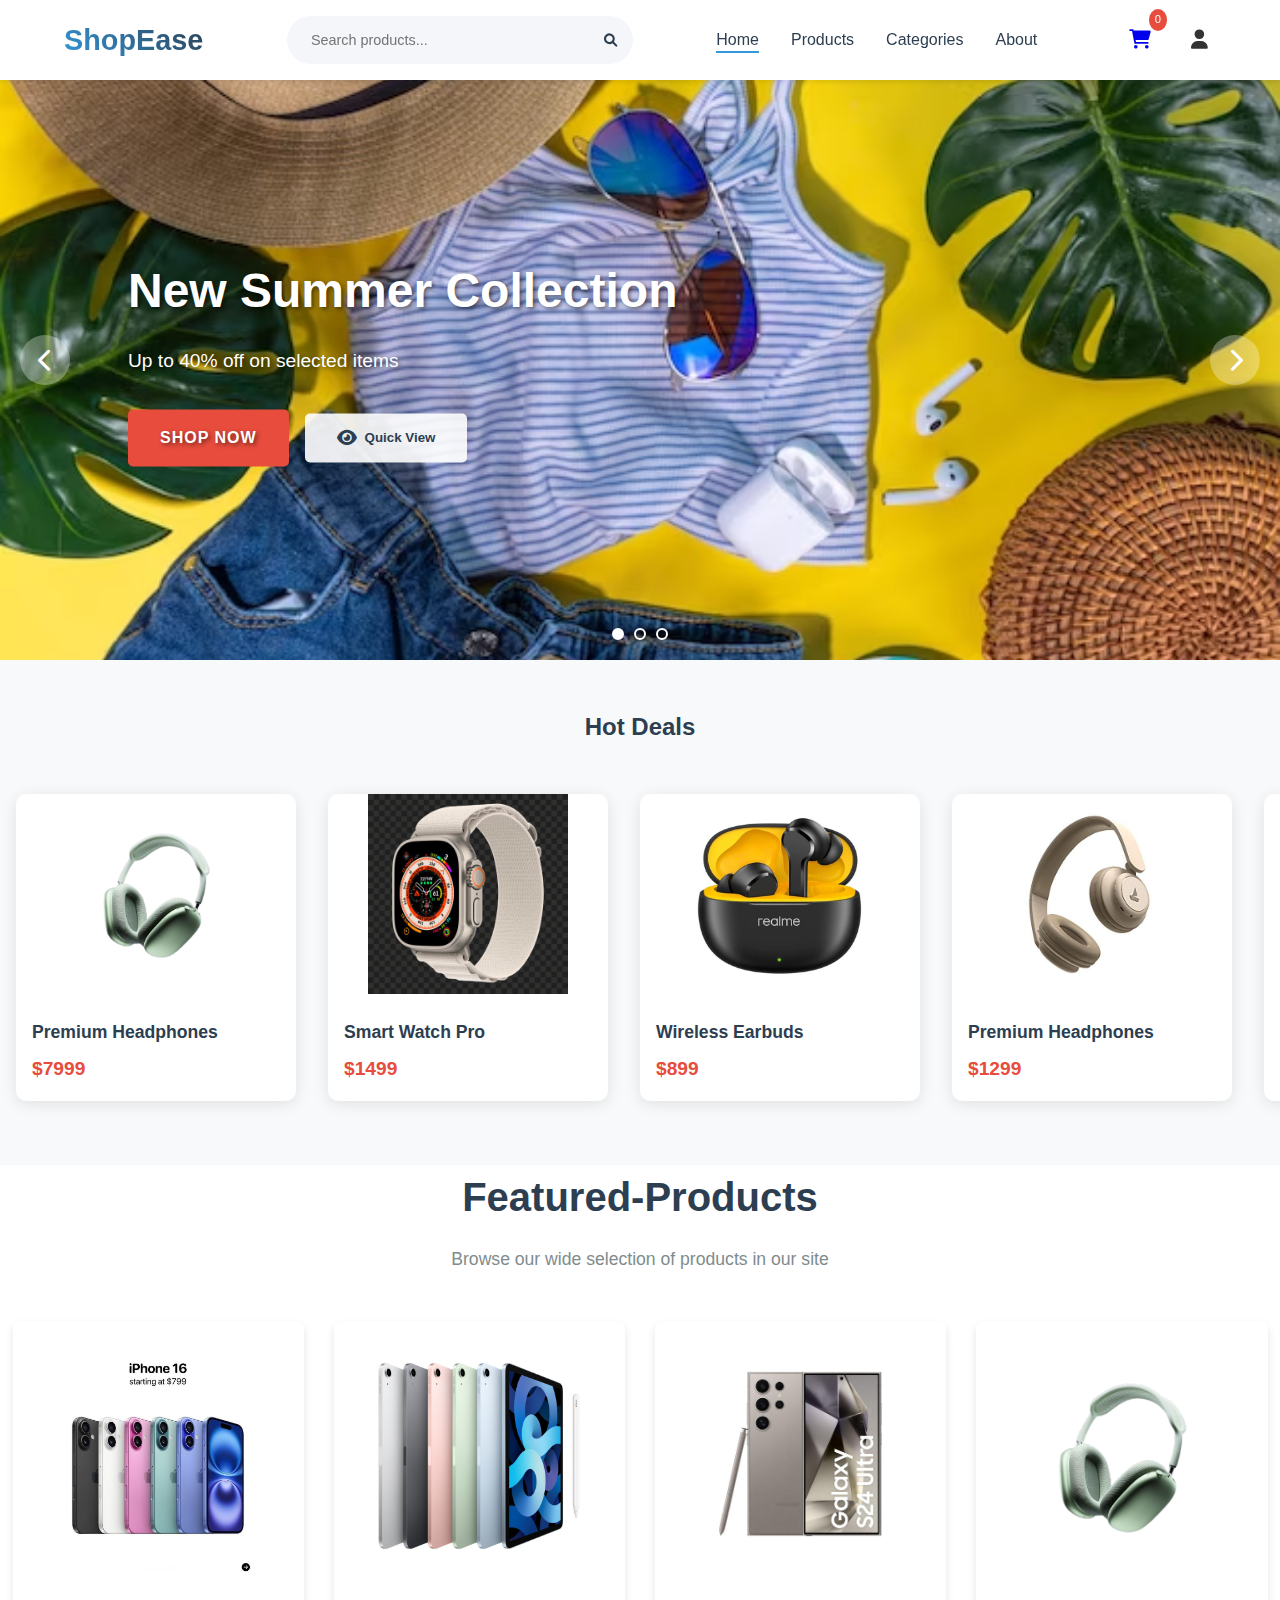
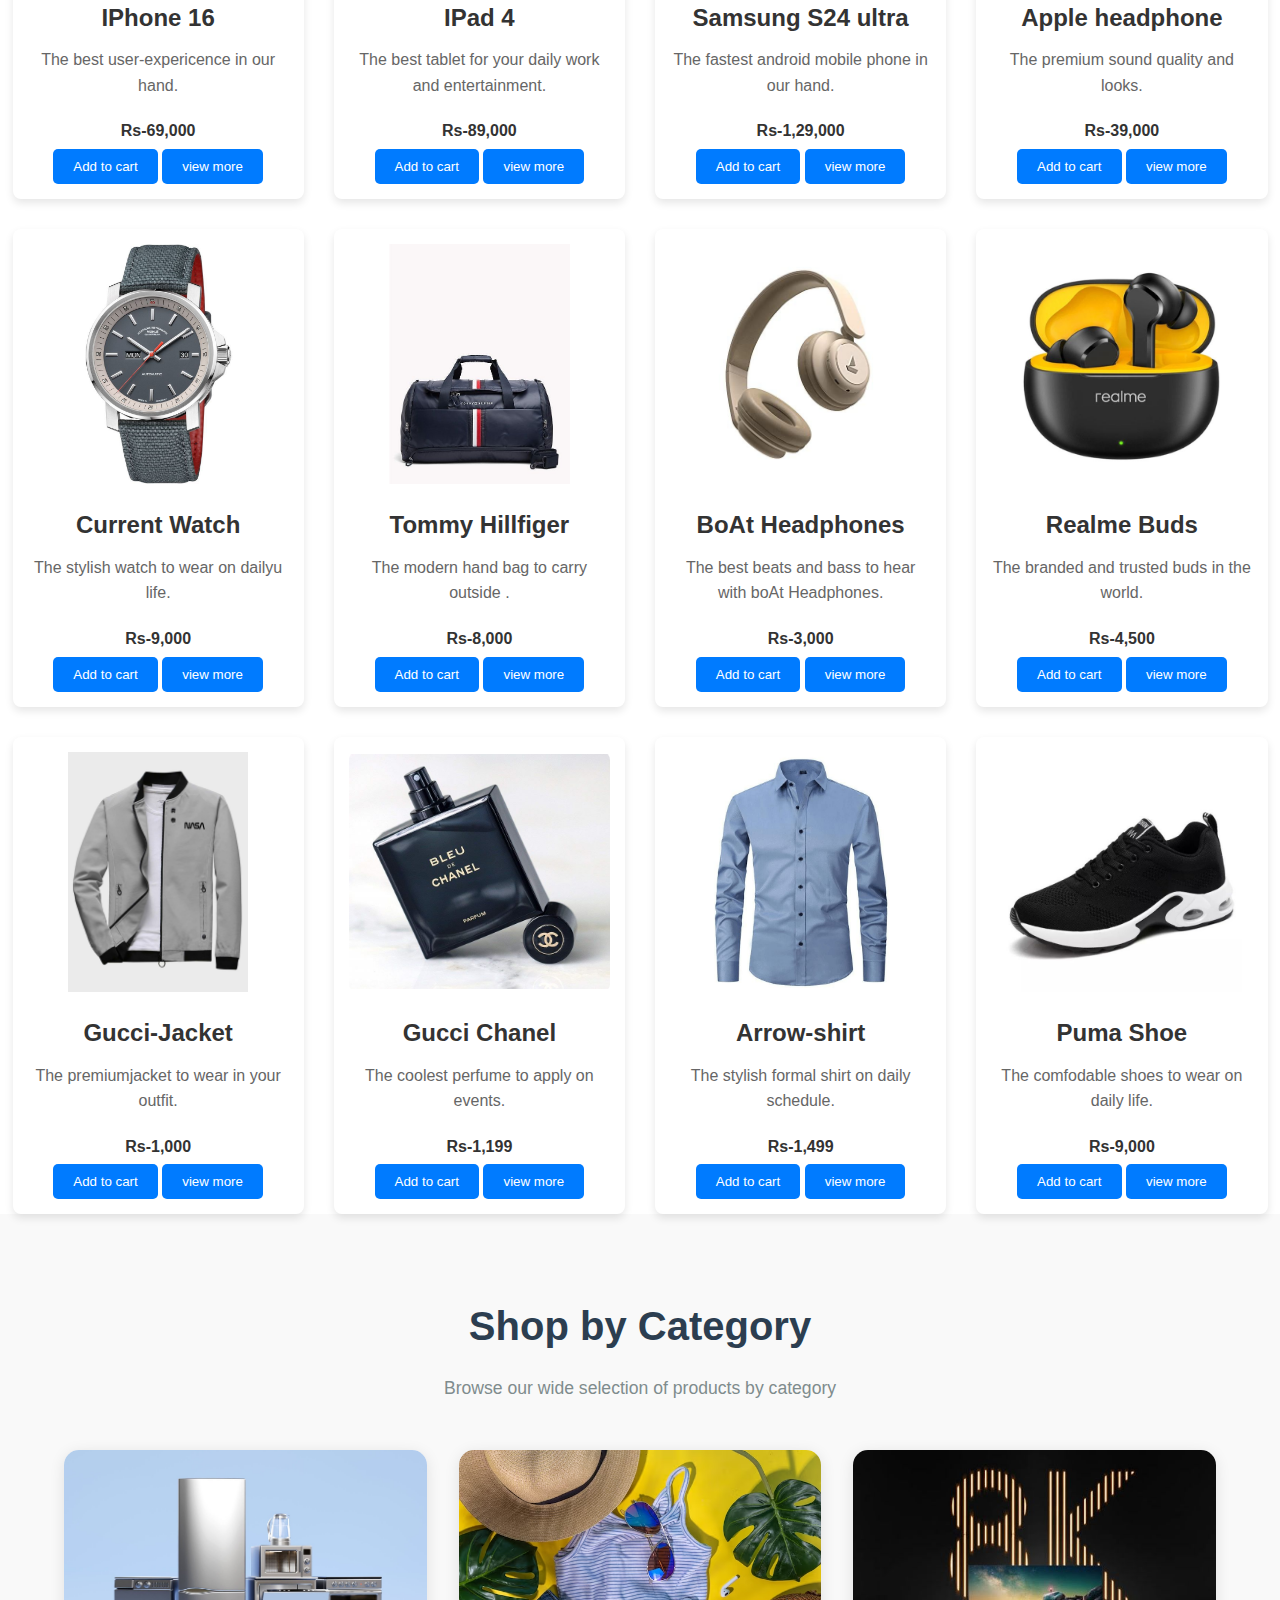
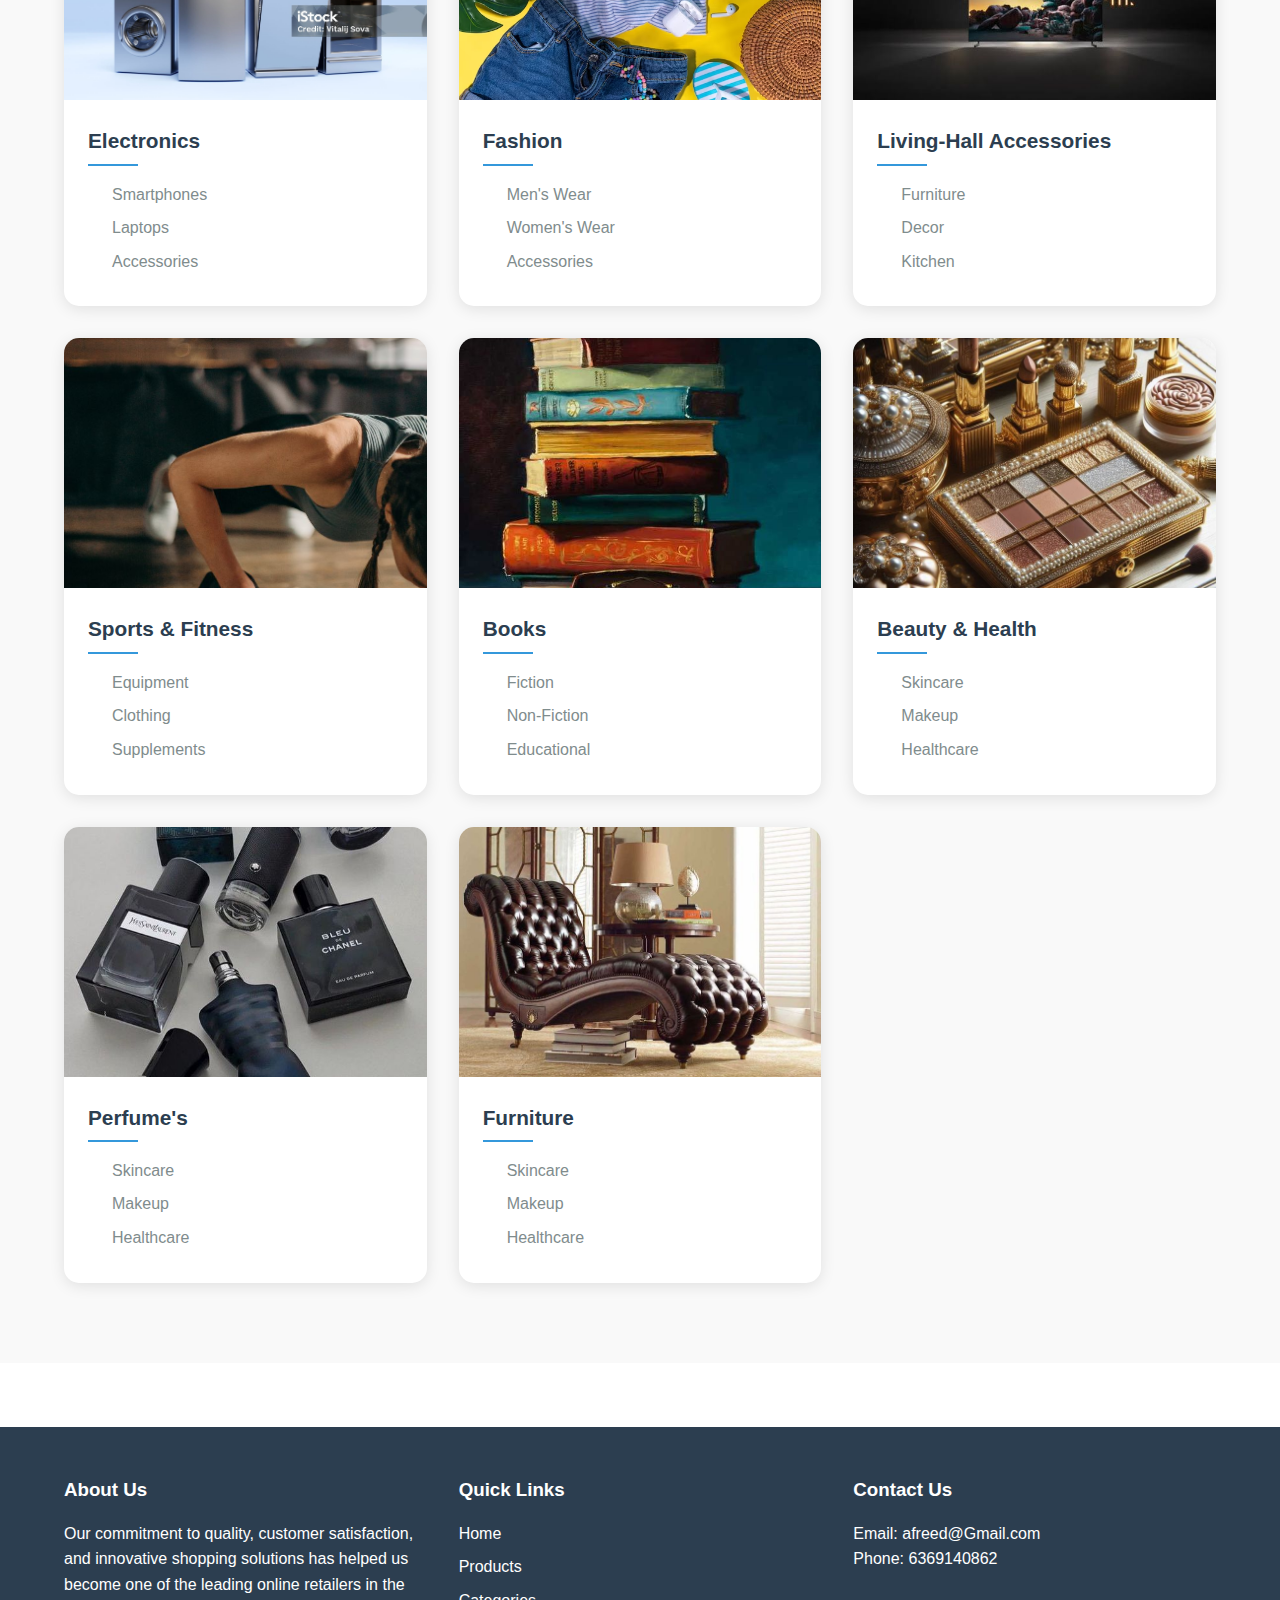
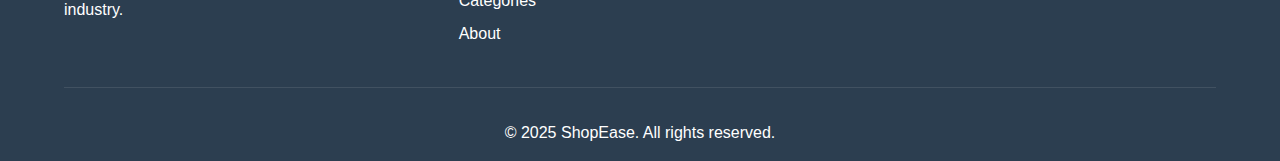
==== index.html @ 84a083cb "first commit" ====
<!DOCTYPE html>
<html lang="en">

<head>
    <meta charset="UTF-8">
    <meta name="viewport" content="width=device-width, initial-scale=1.0">
    <title>ShopEase - Your Online Store</title>
    <link rel="stylesheet" href="styles/style.css">
    <link rel="stylesheet" href="https://cdnjs.cloudflare.com/ajax/libs/font-awesome/6.0.0/css/all.min.css">
</head>

<body>
    <!-- Header Section -->
    <header>
        <nav class="navbar">
            <div class="logo">
                <h1>ShopEase</h1>
            </div>
            <div class="search-bar">
                <input type="text" placeholder="Search products...">
                <button class="search-btn">
                    <i class="fas fa-search"></i>
                </button>
            </div>
            <ul class="nav-links">
                <li><a class="active" href="#home">Home</a></li>
                <li><a href="/product.html">Products</a></li>
                <li><a href="/category.html">Categories</a></li>
                <li><a href="/about.html">About</a></li>
            </ul>
            <div class="nav-icons">
                <div class="cart-icon">
                    <a href="/js/addToCart.html">
                        <i class="fas fa-shopping-cart cart"></i>
                    </a>
                    <span class="cart-count">0</span>
                    <!-- Cart Preview -->

                </div>
                <div class="user-icon">
                    <i class="fas fa-user"></i>
                    <!-- User Menu -->

                </div>
            </div>
        </nav>
    </header>

    <!-- Product Quick View Modal -->
    

    <!-- Checkout Modal -->
    
    </div>

    <!-- Hero Slider Section -->
    <section class="hero-slider" id="home">
        <div class="slider-container">
            <div class="slider-wrapper">
                <!-- Slide 1 -->
                <div class="slide" data-product-id="1">
                    <img src="/images/slider1.jpg" alt="New Collection">
                    <div class="slide-content">
                        <h2>New Summer Collection</h2>
                        <p>Up to 40% off on selected items</p>
                        <div class="slide-buttons">
                            <a href="#products" class="shop-now-btn">Shop Now</a>
                            <button class="quick-view-btn" onclick="openProductModal(1)">
                                <i class="fas fa-eye"></i> Quick View
                            </button>
                        </div>
                    </div>
                </div>
                <!-- Slide 2 -->
                <div class="slide" data-product-id="2">
                    <img src="images/washing-machine-1.jpg" alt="Electronics Sale">
                    <div class="slide-content">
                        <h2>Premium Electronics</h2>
                        <p>Latest gadgets at best prices</p>
                        <div class="slide-buttons">
                            <a href="#products" class="shop-now-btn">Explore Now</a>
                            <button class="quick-view-btn" onclick="openProductModal(2)">
                                <i class="fas fa-eye"></i> Quick View
                            </button>
                        </div>
                    </div>
                </div>
                <!-- Slide 3 -->
                <div class="slide" data-product-id="3">
                    <img src="images/slide3.jpg" alt="Fashion Deals">
                    <div class="slide-content">
                        <h2>Laptops</h2>
                        <p>Discover the latest laptops</p>
                        <div class="slide-buttons">
                            <a href="#products" class="shop-now-btn">View Collection</a>
                            <button class="quick-view-btn" onclick="openProductModal(3)">
                                <i class="fas fa-eye"></i> Quick View
                            </button>
                        </div>
                    </div>
                </div>
            </div>
            <!-- Navigation Arrows -->
            <button class="slider-nav prev" aria-label="Previous slide">
                <i class="fas fa-chevron-left"></i>
            </button>
            <button class="slider-nav next" aria-label="Next slide">
                <i class="fas fa-chevron-right"></i>
            </button>
            <!-- Slider Dots -->
            <div class="slider-dots">
                <button class="dot active" aria-label="Go to slide 1"></button>
                <button class="dot" aria-label="Go to slide 2"></button>
                <button class="dot" aria-label="Go to slide 3"></button>
            </div>
        </div>
    </section>

    <!-- Promotion Scroll Section -->
    <section class="promo-scroll">
        <h2>Hot Deals</h2>
        <div class="scroll-container">
            <div class="scroll-content">
                <!-- Promotion items will be repeated for continuous scroll -->
                <div class="promo-item" data-product-id="4">
                    <div class="promo-image">
                        <img src="images/apple-haadphone.png" alt="Special Offer 1">
                        <button class="quick-view-btn" onclick="openProductModal(4)">
                            <a href="/product.html">
                                <i class="fas fa-eye"></i> Quick View
                            </a>
                        </button>
                    </div>
                    <div class="promo-info">
                        <h3>Premium Headphones</h3>
                        <p class="promo-price">$7999</p>
                        <!-- <span class="discount-tag">-20%</span> -->
                    </div>
                </div>
                <div class="promo-item" data-product-id="5">
                    <div class="promo-image">
                        <img src="images/smart watch pro.jpg" alt="Special Offer 2">
                        <button class="quick-view-btn" onclick="openProductModal(5)">
                            <a href="/product.html">
                                <i class="fas fa-eye"></i> Quick View
                            </a>
                        </button>
                    </div>
                    <div class="promo-info">
                        <h3>Smart Watch Pro</h3>
                        <p class="promo-price">$1499</p>
                        <!-- <span class="discount-tag">-30%</span> -->
                    </div>
                </div>
                <div class="promo-item" data-product-id="6">
                    <div class="promo-image">
                        <img src="images/buds.jpg" alt="Special Offer 3">
                        <button class="quick-view-btn" onclick="openProductModal(6)">
                            <a href="/product.html">
                                <i class="fas fa-eye"></i> Quick View
                            </a>
                        </button>
                    </div>
                    <div class="promo-info">
                        <h3>Wireless Earbuds</h3>
                        <p class="promo-price">$899</p>
                        <!-- <span class="discount-tag">-25%</span> -->
                    </div>
                </div>
                <!-- Duplicate items for continuous scroll with different IDs -->
                <div class="promo-item" data-product-id="4">
                    <div class="promo-image">
                        <img src="images/boat-headphone.jpeg" alt="Special Offer 1">
                        <button class="quick-view-btn" onclick="openProductModal(4)">
                            <a href="/product.html">
                                <i class="fas fa-eye"></i> Quick View
                            </a>
                        </button>
                    </div>
                    <div class="promo-info">
                        <h3>Premium Headphones</h3>
                        <p class="promo-price">$1299</p>
                        <!-- <span class="discount-tag">-20%</span> -->
                    </div>
                </div>
                <div class="promo-item" data-product-id="5">
                    <div class="promo-image">
                        <img src="images/smart-watch2.jpg" alt="Special Offer 2">
                        <button class="quick-view-btn" onclick="openProductModal(5)">
                            <a href="/product.html">
                                <i class="fas fa-eye"></i> Quick View
                            </a>
                        </button>
                    </div>
                    <div class="promo-info">
                        <h3>Smart Watch Pro</h3>
                        <p class="promo-price">$1499</p>
                        <!-- <span class="discount-tag">-30%</span> -->
                    </div>
                </div>
                <div class="promo-item" data-product-id="6">
                    <div class="promo-image">
                        <img src="images/buds2.jpg" alt="Special Offer 3">
                        <button class="quick-view-btn" onclick="openProductModal(6)">
                            <a href="/product.html">
                                <i class="fas fa-eye"></i> Quick View
                            </a>
                        </button>
                    </div>
                    <div class="promo-info">
                        <h3>Wireless Earbuds</h3>
                        <p class="promo-price">$8999</p>
                        <!-- <span class="discount-tag">-25%</span> -->
                    </div>
                </div>
            </div>
        </div>
    </section>

    <!-- featured-section  -->
    <div class="section-header" id="products">
        <h2>Featured-Products</h2>
        <p>Browse our wide selection of products in our site</p>
    </div>
    <div class="card-container">
        <div class="card">
            <img src="/images/iPhone 16.jpg" alt="Image 1" class="card-img">
            <h3 class="card-title">IPhone 16</h3>
            <p class="card-description">The best user-expericence in our hand.</p>
            <p class="p2-card"> <strong>Rs-69,000</strong></p>
            <button class="card-button" onclick="addToCart(1)">Add to cart</button>
            <a href="/product.html"><button class="card-button">view more</button></a>
        </div>
        <div class="card">
            <img src="/images/ipad.jpg" alt="Image 2" class="card-img">
            <h3 class="card-title">IPad 4</h3>
            <p class="card-description">The best tablet for your daily work and entertainment.</p>
            <p class="p2-card"> <strong>Rs-89,000</strong></p>
            <button class="card-button" onclick="addToCart(1)">Add to cart</button>
            <a href="/product.html"><button class="card-button">view more</button></a>
        </div>
        <div class="card">
            <img src="images/S24 Ultra.jpg" alt="Image 3" class="card-img">
            <h3 class="card-title">Samsung S24 ultra</h3>
            <p class="card-description">The fastest android mobile phone in our hand.</p>
            <p class="p2-card"> <strong>Rs-1,29,000</strong></p>
            <button class="card-button" onclick="addToCart(1)">Add to cart</button>
            <a href="/product.html"><button class="card-button">view more</button></a>
        </div>
        <div class="card">
            <img src="/images/apple-haadphone.png" alt="Image 4" class="card-img">
            <h3 class="card-title">Apple headphone</h3>
            <p class="card-description">The premium sound quality and looks.</p>
            <p class="p2-card"> <strong>Rs-39,000</strong></p>
            <button class="card-button" onclick="addToCart(1)">Add to cart</button>
            <a href="/product.html"><button class="card-button">view more</button></a>
        </div>
        <div class="card">
            <img src="/images/watch.jpg" alt="Image 5" class="card-img">
            <h3 class="card-title">Current Watch</h3>
            <p class="card-description">The stylish watch to wear on dailyu life.</p>
            <p class="p2-card"> <strong>Rs-9,000</strong></p>
            <button class="card-button" onclick="addToCart(1)">Add to cart</button>
            <a href="/product.html"><button class="card-button">view more</button></a>
        </div>
        <div class="card">
            <img src="/images/bag.jpg" alt="Image 6" class="card-img">
            <h3 class="card-title">Tommy Hillfiger</h3>
            <p class="card-description">The modern hand bag to carry outside .</p>
            <p class="p2-card"> <strong>Rs-8,000</strong></p>
            <button class="card-button" onclick="addToCart(1)">Add to cart</button>
            <a href="/product.html"><button class="card-button">view more</button></a>
        </div>
        <div class="card">
            <img src="images/boat-headphone.jpeg" alt="Image 7" class="card-img">
            <h3 class="card-title">BoAt Headphones </h3>
            <p class="card-description">The best beats and bass to hear with boAt Headphones.</p>
            <p class="p2-card"> <strong>Rs-3,000</strong></p>
            <button class="card-button" onclick="addToCart(1)">Add to cart</button>
            <a href="/product.html"><button class="card-button">view more</button></a>
        </div>
        <div class="card">
            <img src="/images/buds.jpg" alt="Image 8" class="card-img">
            <h3 class="card-title">Realme Buds</h3>
            <p class="card-description">The branded and trusted buds in the world.</p>
            <p class="p2-card"> <strong>Rs-4,500</strong></p>
            <button class="card-button" onclick="addToCart(1)">Add to cart</button>
            <a href="/product.html"><button class="card-button">view more</button></a>
        </div>
        <div class="card">
            <img src="/images/jacket.jpg" alt="Image 5" class="card-img">
            <h3 class="card-title">Gucci-Jacket</h3>
            <p class="card-description">The premiumjacket to wear in your outfit.</p>
            <p class="p2-card"> <strong>Rs-1,000</strong></p>
            <button class="card-button" onclick="addToCart(1)">Add to cart</button>
            <a href="/product.html"><button class="card-button">view more</button></a>
        </div>
        <div class="card">
            <img src="/images/products/perfume-1.jpeg" alt="Image 6" class="card-img">
            <h3 class="card-title">Gucci Chanel</h3>
            <p class="card-description">The coolest perfume to apply on events.</p>
            <p class="p2-card"> <strong>Rs-1,199</strong></p>
            <button class="card-button" onclick="addToCart(1)">Add to cart</button>
            <a href="/product.html"><button class="card-button">view more</button></a>
        </div>
        <div class="card">
            <img src="/images/shirt.jpg" alt="Image 7" class="card-img">
            <h3 class="card-title">Arrow-shirt</h3>
            <p class="card-description">The stylish formal shirt on daily schedule.</p>
            <p class="p2-card"> <strong>Rs-1,499</strong></p>
            <button class="card-button" onclick="addToCart(1)">Add to cart</button>
            <a href="/product.html"><button class="card-button">view more</button></a>
        </div>
        <div class="card">
            <img src="/images/shoe.jpg" alt="Image 8" class="card-img">
            <h3 class="card-title">Puma Shoe</h3>
            <p class="card-description">The comfodable shoes to wear on daily life.</p>
            <p class="p2-card"> <strong>Rs-9,000</strong></p>
            <button class="card-button" onclick="addToCart(1)">Add to cart</button>
            <a href="/product.html"><button class="card-button">view more</button></a>
        </div>
    </div>
    <!-- Categories Section -->
    <section class="categories" id="categories">
        <div class="section-header">
            <h2>Shop by Category</h2>
            <p>Browse our wide selection of products by category</p>
        </div>
        <div class="category-grid">
            <div class="category-card">
                <div class="category-image">
                    <img src="images/washing-machine-1.jpg" alt="Electronics">
                    <div class="category-overlay">
                        <span class="item-count">150+ Items</span>
                        <a href="/product.html" class="explore-btn">Explore Electronics</a>
                    </div>
                </div>
                <div class="category-content">
                    <h3>Electronics</h3>
                    <ul class="subcategories">
                        <li><a href="#">Smartphones</a></li>
                        <li><a href="#">Laptops</a></li>
                        <li><a href="#">Accessories</a></li>
                    </ul>
                </div>
            </div>

            <div class="category-card">
                <div class="category-image">
                    <img src="images/slider1.jpg" alt="Fashion">
                    <div class="category-overlay">
                        <span class="item-count">200+ Items</span>
                        <a href="/product.html" class="explore-btn">Explore Fashion</a>
                    </div>
                </div>
                <div class="category-content">
                    <h3>Fashion</h3>
                    <ul class="subcategories">
                        <li><a href="#">Men's Wear</a></li>
                        <li><a href="#">Women's Wear</a></li>
                        <li><a href="#">Accessories</a></li>
                    </ul>
                </div>
            </div>

            <div class="category-card">
                <div class="category-image">
                    <img src="images/Samsung launch first QLED TV IN INDIA..jpg" alt="Home & Living">
                    <div class="category-overlay">
                        <span class="item-count">180+ Items</span>
                        <a href="/product.html" class="explore-btn">Explore Home</a>
                    </div>
                </div>
                <div class="category-content">
                    <h3>Living-Hall Accessories</h3>
                    <ul class="subcategories">
                        <li><a href="#">Furniture</a></li>
                        <li><a href="#">Decor</a></li>
                        <li><a href="#">Kitchen</a></li>
                    </ul>
                </div>
            </div>

            <div class="category-card">
                <div class="category-image">
                    <img src="images/sports&fitness.jpg" alt="Sports">
                    <div class="category-overlay">
                        <span class="item-count">120+ Items</span>
                        <a href="/product.html" class="explore-btn">Explore Sports</a>
                    </div>
                </div>
                <div class="category-content">
                    <h3>Sports & Fitness</h3>
                    <ul class="subcategories">
                        <li><a href="#">Equipment</a></li>
                        <li><a href="#">Clothing</a></li>
                        <li><a href="#">Supplements</a></li>
                    </ul>
                </div>
            </div>

            <div class="category-card">
                <div class="category-image">
                    <img src="images/books.jpg" alt="Books">
                    <div class="category-overlay">
                        <span class="item-count">300+ Items</span>
                        <a href="/product.html" class="explore-btn">Explore Books</a>
                    </div>
                </div>
                <div class="category-content">
                    <h3>Books</h3>
                    <ul class="subcategories">
                        <li><a href="#">Fiction</a></li>
                        <li><a href="#">Non-Fiction</a></li>
                        <li><a href="#">Educational</a></li>
                    </ul>
                </div>
            </div>

            <div class="category-card">
                <div class="category-image">
                    <img src="images/beauty.jpg" alt="Beauty">
                    <div class="category-overlay">
                        <span class="item-count">160+ Items</span>
                        <a href="/product.html" class="explore-btn">Explore Beauty</a>
                    </div>
                </div>
                <div class="category-content">
                    <h3>Beauty & Health</h3>
                    <ul class="subcategories">
                        <li><a href="#">Skincare</a></li>
                        <li><a href="#">Makeup</a></li>
                        <li><a href="#">Healthcare</a></li>
                    </ul>
                </div>
            </div>
            <div class="category-card">
                <div class="category-image">
                    <img src="images/perfume.jpg" alt="Beauty">
                    <div class="category-overlay">
                        <span class="item-count">160+ Items</span>
                        <a href="/product.html" class="explore-btn">Explore Beauty</a>
                    </div>
                </div>
                <div class="category-content">
                    <h3>Perfume's</h3>
                    <ul class="subcategories">
                        <li><a href="#">Skincare</a></li>
                        <li><a href="#">Makeup</a></li>
                        <li><a href="#">Healthcare</a></li>
                    </ul>
                </div>
            </div>
            <div class="category-card">
                <div class="category-image">
                    <img src="images/forniture.jpg" alt="Beauty">
                    <div class="category-overlay">
                        <span class="item-count">160+ Items</span>
                        <a href="/product.html" class="explore-btn">Explore Beauty</a>
                    </div>
                </div>
                <div class="category-content">
                    <h3>Furniture</h3>
                    <ul class="subcategories">
                        <li><a href="#">Skincare</a></li>
                        <li><a href="#">Makeup</a></li>
                        <li><a href="#">Healthcare</a></li>
                    </ul>
                </div>
            </div>
        </div>
    </section>

    <!-- Footer -->
    <footer>
        <div class="footer-content">
            <div class="footer-section">
                <h3>About Us</h3>
                <p>Our commitment to quality, customer satisfaction, and innovative shopping solutions has helped us
                    become one of the leading online retailers in the industry.</p>
            </div>
            <div class="footer-section">
                <h3>Quick Links</h3>
                <ul>
                    <li><a href="/index.html">Home</a></li>
                    <li><a href="/product.html">Products</a></li>
                    <li><a href="/category.html">Categories</a></li>
                    <li><a href="/about.html">About</a></li>
                </ul>
            </div>
            <div class="footer-section">
                <h3>Contact Us</h3>
                <p>Email: afreed@Gmail.com</p>
                <p>Phone: 6369140862</p>
            </div>
        </div>
        <div class="footer-bottom">
            <p>&copy; 2025 ShopEase. All rights reserved.</p>
        </div>
    </footer>

    <script src="js/script.js"></script>
    <script src="/js/script2.js"></script>
</body>

</html>
---- styles/style.css ----
/* Reset and Base Styles */
* {
    margin: 0;
    padding: 0;
    box-sizing: border-box;
}

body {
    font-family: 'Segoe UI', Tahoma, Geneva, Verdana, sans-serif;
    line-height: 1.6;
    color: #333;
}

/* body {
    font-family: Arial, sans-serif;
    background-color: #f4f4f4;
    padding: 20px;
  }
   */

/* Navigation Styles */
.navbar {
    display: flex;
    justify-content: space-between;
    align-items: center;
    padding: 1rem 5%;
    background-color: #fff;
    box-shadow: 0 2px 5px rgba(0, 0, 0, 0.1);
    position: fixed;
    width: 100%;
    top: 0;
    z-index: 1000;
}

.logo h1 {
    color: #2c3e50;
    font-size: 1.8rem;
    background: linear-gradient(45deg, #3498db, #2c3e50);
    -webkit-background-clip: text;
    -webkit-text-fill-color: transparent;
    background-clip: text;
    /* Add standard property for better browser support */
}

/* Search Bar Styles */
.search-bar {
    display: flex;
    align-items: center;
    background: #f5f6fa;
    border-radius: 25px;
    padding: 0.5rem;
    width: 30%;
    transition: all 0.3s ease;
}

.search-bar:focus-within {
    box-shadow: 0 0 0 2px #3498db;
}

.search-bar input {
    border: none;
    background: none;
    outline: none;
    padding: 0.5rem 1rem;
    width: 100%;
    font-size: 0.9rem;
}

.search-btn {
    background: none;
    border: none;
    color: #2c3e50;
    cursor: pointer;
    padding: 0.5rem;
    transition: color 0.3s ease;
}

.search-btn:hover {
    color: #3498db;
}

/* Navigation Links */
.nav-links {
    display: flex;
    list-style: none;
    gap: 2rem;
}

.nav-links a {
    text-decoration: none;
    color: #2c3e50;
    font-weight: 500;
    transition: all 0.3s ease;
    position: relative;
}

.nav-links a::after {
    content: '';
    position: absolute;
    bottom: -5px;
    left: 0;
    width: 0;
    height: 2px;
    background: #3498db;
    transition: width 0.3s ease;
}

.nav-links a:hover::after {
    width: 100%;

}
.nav-links a:hover::after,
.nav-links a.active::after {
    width: 100%;
}

/* Cart and User Icons */
.nav-icons {
    display: flex;
    gap: 1.5rem;
    font-size: 1.2rem;
}
.active{
font-size: medium;
    
    /* div  */
}

.cart-icon,
.user-icon {
    position: relative;
    cursor: pointer;
    padding: 0.5rem;
}

.cart-count {
    position: absolute;
    top: -8px;
    right: -8px;
    background-color: #e74c3c;
    color: white;
    font-size: 0.7rem;
    padding: 2px 6px;
    border-radius: 50%;
}

/* Cart Preview */
.cart-preview {
    position: absolute;
    top: 100%;
    right: -10px;
    width: 300px;
    background: white;
    border-radius: 10px;
    box-shadow: 0 5px 15px rgba(0, 0, 0, 0.1);
    padding: 1rem;
    display: none;
    z-index: 1000;
}

.cart-icon:hover .cart-preview {
    display: block;
}

.cart-items {
    max-height: 300px;
    overflow-y: auto;
}

.cart-total {
    border-top: 1px solid #eee;
    padding-top: 1rem;
    margin-top: 1rem;
    display: flex;
    justify-content: space-between;
    align-items: center;
    flex-direction: column;
}

.checkout-btn {
    background: #3498db;
    color: white;
    border: none;
    padding: 0.5rem 1rem;
    border-radius: 5px;
    cursor: pointer;
    transition: 0.3s ease;
}

.checkout-btn:hover {
    background: #2980b9;
}

/* User Menu */
.user-menu {
    position: absolute;
    top: 100%;
    right: -10px;
    width: 200px;
    background: white;
    border-radius: 10px;
    box-shadow: 0 5px 15px rgba(0, 0, 0, 0.1);
    padding: 0.5rem;
    display: none;
    z-index: 1000;
}

.user-icon:hover .user-menu {
    display: block;
}

.user-menu a {
    display: flex;
    align-items: center;
    gap: 0.5rem;
    padding: 0.7rem 1rem;
    color: #2c3e50;
    text-decoration: none;
    transition: 0.3s ease;
}

.user-menu a:hover {
    background: #f5f6fa;
    border-radius: 5px;
}

.card-container {
    display: grid;
    grid-template-columns: repeat(4, 1fr);
    gap: 30px;
    max-width: 1255px;
    margin: 0 auto;
}

.card {
    background-color: #fff;
    border-radius: 8px;
    overflow: hidden;
    box-shadow: 0 4px 8px rgba(0, 0, 0, 0.1);
    text-align: center;
    padding: 15px;
    transition: transform 0.3s ease, box-shadow 0.3s ease;
}

.card:hover {
    transform: translateY(-10px);
    box-shadow: 0 8px 16px rgba(0, 0, 0, 0.2);
}

.card-img {
    width: 100%;
    height: 240px;
    border-radius: 8px;
    object-fit: contain;
}

.card-title {
    font-size: 1.5rem;
    color: #333;
    margin: 15px 0 10px;
}

.card-description {
    font-size: 1rem;
    color: #666;
    margin-bottom: 20px;
}
.p2-card{
    margin: 5px;
}

.card-button {
    background-color: #007BFF;
    color: white;
    padding: 10px 20px;
    border: none;
    border-radius: 5px;
    cursor: pointer;
    transition: background-color 0.3s ease;
}

.card-button:hover {
    background-color: #0056b3;
}



/* Responsive Navigation */
@media (max-width: 1024px) {
    .search-bar {
        width: 40%;
    }
}

@media (max-width: 768px) {
    .navbar {
        padding: 1rem;
    }

    .nav-links {
        display: none;
    }

    .search-bar {
        width: 60%;
    }
}

/* Hero Slider Styles */
.hero-slider {
    margin-top: 60px;
    position: relative;
    height: 600px;
    overflow: hidden;
}

.slider-container {
    position: relative;
    height: 100%;
}

.slider-wrapper {
    display: flex;
    height: 100%;
    transition: transform 0.5s ease-in-out;
}

.slide {
    min-width: 100%;
    position: relative;
    overflow: hidden;
}

.slide img {
    width: 100%;
    height: 100%;
    object-fit: cover;
}

.slide-content {
    position: absolute;
    top: 50%;
    left: 10%;
    transform: translateY(-50%);
    color: white;
    text-shadow: 2px 2px 4px rgba(0, 0, 0, 0.5);
    max-width: 600px;
}

.slide-content h2 {
    font-size: 3rem;
    margin-bottom: 1rem;
}

.slide-content p {
    font-size: 1.2rem;
    margin-bottom: 2rem;
}

.shop-now-btn {
    display: inline-block;
    padding: 1rem 2rem;
    background-color: #e74c3c;
    color: white;
    text-decoration: none;
    border-radius: 5px;
    transition: background-color 0.3s ease;
    font-weight: bold;
    text-transform: uppercase;
    letter-spacing: 1px;
}

.shop-now-btn:hover {
    background-color: #c0392b;
}

/* Slider Navigation */
.slider-nav {
    position: absolute;
    top: 50%;
    transform: translateY(-50%);
    background: rgba(255, 255, 255, 0.3);
    border: none;
    width: 50px;
    height: 50px;
    border-radius: 50%;
    cursor: pointer;
    display: flex;
    align-items: center;
    justify-content: center;
    color: white;
    font-size: 1.5rem;
    transition: background-color 0.3s ease;
}

.slider-nav:hover {
    background: rgba(255, 255, 255, 0.5);
}

.prev {
    left: 20px;
}

.next {
    right: 20px;
}

/* Slider Dots */
.slider-dots {
    position: absolute;
    bottom: 20px;
    left: 50%;
    transform: translateX(-50%);
    display: flex;
    gap: 10px;
}

.dot {
    width: 12px;
    height: 12px;
    border-radius: 50%;
    border: 2px solid white;
    background: transparent;
    cursor: pointer;
    transition: background-color 0.3s ease;
}

.dot.active {
    background: white;
}

/* Responsive Slider */
@media (max-width: 768px) {
    .hero-slider {
        height: 400px;
    }

    .slide-content {
        left: 5%;
        right: 5%;
        text-align: center;
    }

    .slide-content h2 {
        font-size: 2rem;
    }

    .slide-content p {
        font-size: 1rem;
    }

    .slider-nav {
        width: 40px;
        height: 40px;
        font-size: 1.2rem;
    }
}

/* Promotion Scroll Section */
.promo-scroll {
    padding: 3rem 0;
    background-color: #f8f9fa;
    overflow: hidden;
}

.promo-scroll h2 {
    text-align: center;
    color: #2c3e50;
    margin-bottom: 2rem;
}

.scroll-container {
    width: 100%;
    overflow: hidden;
    position: relative;
}

.scroll-content {
    display: flex;
    animation: scroll 30s linear infinite;
    gap: 2rem;
    padding: 1rem;
}

.promo-item {
    min-width: 280px;
    background: white;
    border-radius: 10px;
    box-shadow: 0 3px 15px rgba(0, 0, 0, 0.1);
    overflow: hidden;
    position: relative;
}

.promo-item img {
    width: 100%;
    height: 200px;
    object-fit: contain;
}

.promo-info {
    padding: 1rem;
}

.promo-info h3 {
    color: #2c3e50;
    margin-bottom: 0.5rem;
    font-size: 1.1rem;
}

.promo-price {
    color: #e74c3c;
    font-weight: bold;
    font-size: 1.2rem;
}

.discount-tag {
    position: absolute;
    top: 10px;
    right: 10px;
    background-color: #e74c3c;
    color: white;
    padding: 0.5rem 1rem;
    border-radius: 20px;
    font-weight: bold;
}

@keyframes scroll {
    0% {
        transform: translateX(0);
    }

    100% {
        transform: translateX(calc(-280px * 3 - 2rem * 3));
    }
}

.scroll-content:hover {
    animation-play-state: paused;
}

/* Products Section */
.products {
    padding: 5rem 5%;
}

.products h2 {
    text-align: center;
    margin-bottom: 3rem;
    color: #2c3e50;
}

.product-grid {
    display: grid;
    grid-template-columns: repeat(auto-fit, minmax(250px, 1fr));
    gap: 2rem;
}

/* Categories Section */
.categories {
    padding: 5rem 5%;
    background-color: #f9f9f9;
}

.section-header {
    text-align: center;
    margin-bottom: 3rem;
}

.section-header h2 {
    color: #2c3e50;
    font-size: 2.5rem;
    margin-bottom: 1rem;
}

.section-header p {
    color: #7f8c8d;
    font-size: 1.1rem;
}

.category-grid {
    display: grid;
    grid-template-columns: repeat(auto-fit, minmax(300px, 1fr));
    gap: 2rem;
    max-width: 1400px;
    margin: 0 auto;
}

.category-card {
    background: white;
    border-radius: 15px;
    overflow: hidden;
    box-shadow: 0 3px 15px rgba(0, 0, 0, 0.1);
    transition: transform 0.3s ease, box-shadow 0.3s ease;
}

.category-card:hover {
    transform: translateY(-5px);
    box-shadow: 0 5px 25px rgba(0, 0, 0, 0.15);
}

.category-image {
    position: relative;
    height: 250px;
    overflow: hidden;
}

.category-image img {
    width: 100%;
    height: 100%;
    object-fit: cover;
    transition: transform 0.5s ease;
}

.category-card:hover .category-image img {
    transform: scale(1.1);
}

.category-overlay {
    position: absolute;
    top: 0;
    left: 0;
    right: 0;
    bottom: 0;
    background: linear-gradient(to bottom, rgba(0, 0, 0, 0.2), rgba(0, 0, 0, 0.7));
    display: flex;
    flex-direction: column;
    justify-content: flex-end;
    padding: 1.5rem;
    opacity: 0;
    transition: opacity 0.3s ease;
}

.category-card:hover .category-overlay {
    opacity: 1;
}

.item-count {
    color: white;
    font-size: 0.9rem;
    margin-bottom: 0.5rem;
}

.explore-btn {
    background: white;
    color: #2c3e50;
    text-decoration: none;
    padding: 0.8rem 1.5rem;
    border-radius: 25px;
    font-weight: 600;
    transform: translateY(20px);
    opacity: 0;
    transition: all 0.3s ease;
    text-align: center;
}

.category-card:hover .explore-btn {
    transform: translateY(0);
    opacity: 1;
}

.explore-btn:hover {
    background: #3498db;
    color: white;
}

.category-content {
    padding: 1.5rem;
}

.category-content h3 {
    color: #2c3e50;
    font-size: 1.3rem;
    margin-bottom: 1rem;
    position: relative;
    padding-bottom: 0.5rem;
}

.category-content h3::after {
    content: '';
    position: absolute;
    bottom: 0;
    left: 0;
    width: 50px;
    height: 2px;
    background: #3498db;
}

.subcategories {
    list-style: none;
    margin: 0;
    padding: 0;
}

.subcategories li {
    margin-bottom: 0.5rem;
}

.subcategories a {
    color: #7f8c8d;
    text-decoration: none;
    transition: color 0.3s ease;
    display: flex;
    align-items: center;
}

.subcategories a::before {
    content: '→';
    margin-right: 0.5rem;
    opacity: 0;
    transform: translateX(-10px);
    transition: all 0.3s ease;
}

.subcategories a:hover {
    color: #3498db;
}

.subcategories a:hover::before {
    opacity: 1;
    transform: translateX(0);
}

/* Responsive Categories */
@media (max-width: 768px) {
    .section-header h2 {
        font-size: 2rem;
    }

    .category-grid {
        grid-template-columns: repeat(auto-fit, minmax(250px, 1fr));
    }

    .category-image {
        height: 200px;
    }
}

@media (max-width: 480px) {
    .category-grid {
        grid-template-columns: 1fr;
    }
}

/* Footer Styles */
footer {
    background-color: #2c3e50;
    color: white;
    padding: 3rem 5% 1rem;
    margin-top: 5%;
}

.footer-content {
    display: grid;
    grid-template-columns: repeat(auto-fit, minmax(250px, 1fr));
    gap: 2rem;
    margin-bottom: 2rem;
}

.footer-section h3 {
    margin-bottom: 1rem;
}

.footer-section ul {
    list-style: none;
}

.footer-section ul li {
    margin-bottom: 0.5rem;
}

.footer-section a {
    color: white;
    text-decoration: none;
}

.footer-bottom {
    text-align: center;
    padding-top: 2rem;
    border-top: 1px solid rgba(255, 255, 255, 0.1);
}

/* Responsive Design */
@media (max-width: 768px) {
    .navbar {
        padding: 1rem;
    }

    .nav-links {
        display: none;
    }

    .hero-content h1 {
        font-size: 2.5rem;
    }

    .footer-content {
        grid-template-columns: 1fr;
    }
}

/* Product Card Styles */
.product-card {
    background: white;
    border-radius: 10px;
    box-shadow: 0 3px 10px rgba(0, 0, 0, 0.1);
    overflow: hidden;
    transition: transform 0.3s ease, box-shadow 0.3s ease;
    position: relative;
    cursor: pointer;
}

.product-card:hover {
    transform: translateY(-5px);
    box-shadow: 0 5px 20px rgba(0, 0, 0, 0.15);
}

.product-image {
    position: relative;
    overflow: hidden;
}

.product-image img {
    width: 100%;
    height: 250px;
    object-fit: cover;
    transition: transform 0.3s ease;
}

.product-overlay {
    position: absolute;
    inset: 0;
    background: rgba(0, 0, 0, 0.3);
    display: flex;
    align-items: center;
    justify-content: center;
    opacity: 0;
    transition: opacity 0.3s ease;
}

.product-card:hover .product-overlay {
    opacity: 1;
}

.view-details {
    background: white;
    color: #2c3e50;
    padding: 0.8rem 1.5rem;
    border-radius: 25px;
    font-weight: 600;
    transform: translateY(20px);
    opacity: 0;
    transition: all 0.3s ease;
}

.product-card:hover .view-details {
    transform: translateY(0);
    opacity: 1;
}

/* Improved Cart Styles */
.cart-preview {
    width: 400px;
    max-height: 80vh;
    display: none;
    flex-direction: column;
}

.cart-header {
    padding: 1rem;
    border-bottom: 1px solid #eee;
    display: flex;
    justify-content: space-between;
    align-items: center;
}

.cart-items {
    flex: 1;
    overflow-y: auto;
    padding: 1rem;
}

.empty-cart {
    text-align: center;
    color: #7f8c8d;
    padding: 2rem;
    font-style: italic;
}

.cart-item {
    display: grid;
    grid-template-columns: auto 1fr;
    gap: 1rem;
    padding: 1rem;
    border-bottom: 1px solid #eee;
}

.cart-item img {
    width: 60px;
    height: 60px;
    object-fit: cover;
    border-radius: 4px;
}

.item-details h4 {
    font-size: 0.9rem;
    margin-bottom: 0.3rem;
}

.item-price {
    color: #7f8c8d;
    font-size: 0.8rem;
}

.item-total {
    color: #e74c3c;
    font-weight: bold;
    font-size: 0.9rem;
}

.item-actions {
    display: flex;
    gap: 0.5rem;
    align-items: center;
    margin-top: 0.5rem;
}

.item-actions button {
    padding: 0.25rem 0.5rem;
    border: 1px solid #ddd;
    background: white;
    border-radius: 4px;
    cursor: pointer;
}

.remove-btn {
    color: #e74c3c;
}

.qty-btn {
    width: 24px;
    height: 24px;
    border: 1px solid #ddd;
    background: white;
    border-radius: 4px;
    cursor: pointer;
    display: flex;
    align-items: center;
    justify-content: center;
    transition: all 0.2s ease;
}

.qty-btn:hover {
    background: #f5f6fa;
    border-color: #3498db;
    color: #3498db;
}

.remove-item {
    color: #e74c3c;
    border: none;
    background: none;
    cursor: pointer;
    font-size: 1.2rem;
    padding: 0.2rem;
    transition: transform 0.2s ease;
}

.remove-item:hover {
    transform: scale(1.2);
}

.cart-total {
    padding: 1rem;
    border-top: 1px solid #eee;
    background: #f8f9fa;
    border-radius: 0 0 10px 10px;
}

.subtotal,
.shipping,
.total {
    display: flex;
    justify-content: space-between;
    margin-bottom: 0.5rem;
}

.total {
    font-weight: bold;
    font-size: 1.1rem;
    color: #2c3e50;
    border-top: 1px solid #ddd;
    padding-top: 0.5rem;
    margin-top: 0.5rem;
}

.checkout-btn {
    width: 100%;
    padding: 1rem;
    background: #3498db;
    color: white;
    border: none;
    border-radius: 5px;
    font-weight: bold;
    text-transform: uppercase;
    letter-spacing: 1px;
    margin-top: 1rem;
    cursor: pointer;
    transition: 0.3s ease;
}

.checkout-btn:hover {
    background: #2980b9;
}

/* Notification Styles */
.notification {
    position: fixed;
    top: 20px;
    right: 20px;
    padding: 1rem 2rem;
    background: #2ecc71;
    color: white;
    border-radius: 5px;
    box-shadow: 0 3px 10px rgba(0,0,0,0.1);
    z-index: 1000;
    animation: slideIn 0.3s ease forwards;
}

.notification.error {
    background: #e74c3c;
}

@keyframes slideIn {
    from { transform: translateX(100%); opacity: 0; }
    to { transform: translateX(0); opacity: 1; }
}

/* Product Modal Styles */
.product-modal {
    display: none;
    position: fixed;
    top: 0;
    left: 0;
    width: 100%;
    height: 100%;
    background: rgba(0, 0, 0, 0.5);
    z-index: 2000;
    overflow-y: auto;
}

.product-modal.active {
    display: flex;
    align-items: center;
    justify-content: center;
}

.modal-content {
    background: white;
    width: 90%;
    max-width: 1200px;
    border-radius: 10px;
    position: relative;
    margin: 2rem auto;
}

.close-modal {
    position: absolute;
    right: 20px;
    top: 20px;
    font-size: 2rem;
    background: none;
    border: none;
    cursor: pointer;
    color: #2c3e50;
    z-index: 1;
}

.modal-body {
    display: grid;
    grid-template-columns: 1fr 1fr;
    gap: 2rem;
    padding: 2rem;
}

/* Product Gallery */
.product-gallery {
    position: relative;
}

.main-image {
    width: 100%;
    height: 400px;
    border-radius: 10px;
    overflow: hidden;
    margin-bottom: 1rem;
}

.main-image img {
    width: 100%;
    height: 100%;
    object-fit: cover;
}

.thumbnail-list {
    display: flex;
    gap: 1rem;
    margin-top: 1rem;
}

.thumbnail {
    width: 80px;
    height: 80px;
    border-radius: 5px;
    cursor: pointer;
    border: 2px solid transparent;
    transition: border-color 0.3s ease;
}

.thumbnail.active {
    border-color: #3498db;
}

/* Product Details */
.product-details {
    padding-right: 2rem;
}

.product-title {
    font-size: 1.8rem;
    color: #2c3e50;
    margin-bottom: 1rem;
}

.product-meta {
    display: flex;
    justify-content: space-between;
    align-items: center;
    margin-bottom: 1.5rem;
}

.product-price {
    display: flex;
    align-items: center;
    gap: 1rem;
}

.current-price {
    font-size: 1.5rem;
    font-weight: bold;
    color: #e74c3c;
}

.original-price {
    text-decoration: line-through;
    color: #7f8c8d;
}

.discount-badge {
    background: #e74c3c;
    color: white;
    padding: 0.2rem 0.5rem;
    border-radius: 3px;
    font-size: 0.9rem;
}

/* Product Variants */
.product-variants {
    margin: 2rem 0;
}

.size-selector,
.color-selector {
    margin-bottom: 1.5rem;
}

.size-options,
.color-options {
    display: flex;
    gap: 0.5rem;
    margin-top: 0.5rem;
}

.size-option {
    width: 40px;
    height: 40px;
    display: flex;
    align-items: center;
    justify-content: center;
    border: 1px solid #ddd;
    border-radius: 5px;
    cursor: pointer;
    transition: all 0.3s ease;
}

.size-option:hover,
.size-option.active {
    background: #3498db;
    color: white;
    border-color: #3498db;
}

.color-option {
    width: 30px;
    height: 30px;
    border-radius: 50%;
    cursor: pointer;
    position: relative;
}

.color-option.active::after {
    content: '';
    position: absolute;
    inset: -3px;
    border: 2px solid #3498db;
    border-radius: 50%;
}

/* Product Actions */
.product-actions {
    display: flex;
    gap: 1rem;
    margin: 2rem 0;
}

.quantity-selector {
    display: flex;
    align-items: center;
    border: 1px solid #ddd;
    border-radius: 5px;
}

.qty-btn {
    width: 40px;
    height: 40px;
    background: none;
    border: none;
    cursor: pointer;
    font-size: 1.2rem;
}

.qty-input {
    width: 50px;
    text-align: center;
    border: none;
    border-left: 1px solid #ddd;
    border-right: 1px solid #ddd;
}

.add-to-cart-btn {
    flex: 1;
    background: #3498db;
    color: white;
    border: none;
    padding: 0.8rem;
    border-radius: 5px;
    cursor: pointer;
    transition: 0.3s ease;
}

.add-to-cart-btn:hover {
    background: #2980b9;
}

/* Product Info Tabs */
.product-info-tabs {
    margin-top: 2rem;
}

.tab-buttons {
    display: flex;
    gap: 1rem;
    border-bottom: 1px solid #ddd;
}

.tab-btn {
    padding: 1rem 2rem;
    background: none;
    border: none;
    border-bottom: 2px solid transparent;
    cursor: pointer;
    color: #7f8c8d;
    transition: all 0.3s ease;
}

.tab-btn.active {
    color: #3498db;
    border-bottom-color: #3498db;
}

.tab-content {
    padding: 2rem 0;
}

/* Hero Slider Styles */
.slide {
    min-width: 100%;
    position: relative;
    overflow: hidden;
}

.slide-buttons {
    display: flex;
    gap: 1rem;
    align-items: center;
}

.slide .quick-view-btn {
    background: rgba(255, 255, 255, 0.9);
    color: #2c3e50;
    border: none;
    padding: 1rem 2rem;
    border-radius: 5px;
    cursor: pointer;
    font-weight: bold;
    display: flex;
    align-items: center;
    gap: 0.5rem;
    transition: all 0.3s ease;
}

.slide .quick-view-btn:hover {
    background: white;
    transform: translateY(-2px);
}

.slide .quick-view-btn i {
    font-size: 1.1rem;
}

/* Promotion Items Styles */
.promo-item {
    position: relative;
    overflow: hidden;
}

.promo-image {
    position: relative;
    overflow: hidden;
    object-fit: contain;
}

.promo-image img {
    transition: transform 0.3s ease;
}

.promo-item:hover .promo-image img {
    transform: scale(1.1);
}

.promo-item .quick-view-btn {
    position: absolute;
    bottom: -50px;
    left: 50%;
    transform: translateX(-50%);
    background: rgba(255, 255, 255, 0.9);
    color: #2c3e50;
    border: none;
    padding: 0.8rem 1.5rem;
    border-radius: 5px;
    cursor: pointer;
    font-weight: 600;
    display: flex;
    align-items: center;
    gap: 0.5rem;
    transition: all 0.3s ease;
    z-index: 10;
}

.promo-item:hover .quick-view-btn {
    bottom: 20px;
}

.promo-item .quick-view-btn:hover {
    background: white;
    transform: translateX(-50%) scale(1.05);
}

.promo-item .quick-view-btn i {
    font-size: 1rem;
}

/* Responsive Styles */
@media (max-width: 768px) {
    .slide-buttons {
        flex-direction: column;
        gap: 0.5rem;
    }

    .slide .quick-view-btn {
        padding: 0.8rem 1.5rem;
    }

    .promo-item .quick-view-btn {
        padding: 0.6rem 1.2rem;
        font-size: 0.9rem;
    }
}

/* Checkout Modal Styles */
.checkout-modal {
    display: none;
    position: fixed;
    top: 0;
    left: 0;
    width: 100%;
    height: 100%;
    background: rgba(0, 0, 0, 0.5);
    z-index: 2000;
    overflow-y: auto;
}

.checkout-modal.active {
    display: block;
}

.checkout-modal .modal-content {
    background: white;
    width: 90%;
    max-width: 1200px;
    margin: 2rem auto;
    border-radius: 10px;
    position: relative;
}

.checkout-modal .modal-body {
    padding: 2rem;
}

.checkout-modal h2 {
    color: #2c3e50;
    margin-bottom: 2rem;
    text-align: center;
}

.checkout-grid {
    display: grid;
    grid-template-columns: repeat(2, 1fr) 300px;
    gap: 2rem;
}

.checkout-section {
    padding: 1.5rem;
    background: #f8f9fa;
    border-radius: 10px;
}

.checkout-section h3 {
    color: #2c3e50;
    margin-bottom: 1.5rem;
    padding-bottom: 0.5rem;
    border-bottom: 2px solid #3498db;
}

.checkout-form .form-group {
    margin-bottom: 1rem;
}

.checkout-form label {
    display: block;
    margin-bottom: 0.5rem;
    color: #2c3e50;
    font-weight: 500;
}

.checkout-form input,
.checkout-form select {
    width: 100%;
    padding: 0.8rem;
    border: 1px solid #ddd;
    border-radius: 5px;
    font-size: 1rem;
    transition: border-color 0.3s ease;
}

.checkout-form input:focus,
.checkout-form select:focus {
    outline: none;
    border-color: #3498db;
}

.form-row {
    display: grid;
    grid-template-columns: 1fr 1fr;
    gap: 1rem;
}

.order-summary {
    background: #fff;
    border: 1px solid #eee;
}

.summary-items {
    margin-bottom: 1.5rem;
    max-height: 300px;
    overflow-y: auto;
}

.summary-item {
    display: grid;
    grid-template-columns: auto 1fr auto;
    gap: 1rem;
    padding: 1rem 0;
    border-bottom: 1px solid #eee;
}

.summary-item img {
    width: 60px;
    height: 60px;
    object-fit: cover;
    border-radius: 5px;
}

.summary-item-details h4 {
    font-size: 0.9rem;
    margin-bottom: 0.3rem;
}

.summary-item-price {
    color: #2c3e50;
    font-weight: 500;
}

.summary-totals {
    border-top: 1px solid #eee;
    padding-top: 1rem;
}

.summary-row {
    display: flex;
    justify-content: space-between;
    margin-bottom: 0.8rem;
    color: #2c3e50;
}

.summary-row.total {
    font-size: 1.2rem;
    font-weight: bold;
    border-top: 2px solid #eee;
    padding-top: 1rem;
    margin-top: 1rem;
}

.place-order-btn {
    width: 100%;
    padding: 1rem;
    background: #2ecc71;
    color: white;
    border: none;
    border-radius: 5px;
    font-size: 1.1rem;
    font-weight: bold;
    cursor: pointer;
    transition: background 0.3s ease;
    margin-top: 1.5rem;
}

.place-order-btn:hover {
    background: #27ae60;
}

/* Responsive Checkout */
@media (max-width: 1024px) {
    .checkout-grid {
        grid-template-columns: 1fr 1fr;
    }

    .order-summary {
        grid-column: span 2;
    }
}

@media (max-width: 768px) {
    .checkout-grid {
        grid-template-columns: 1fr;
    }

    .order-summary {
        grid-column: span 1;
    }

    .checkout-modal .modal-content {
        margin: 1rem;
        width: calc(100% - 2rem);
    }
}

/* Checkout Progress */
.checkout-progress {
    display: flex;
    justify-content: space-between;
    margin-bottom: 2rem;
    padding: 0 2rem;
}

.progress-step {
    display: flex;
    flex-direction: column;
    align-items: center;
    position: relative;
    flex: 1;
}

.progress-step::before {
    content: '';
    position: absolute;
    top: 15px;
    left: -50%;
    width: 100%;
    height: 2px;
    background: #ddd;
    z-index: 0;
}

.progress-step:first-child::before {
    display: none;
}

.progress-step.active::before {
    background: #3498db;
}

.step-number {
    width: 30px;
    height: 30px;
    border-radius: 50%;
    background: #fff;
    border: 2px solid #ddd;
    display: flex;
    align-items: center;
    justify-content: center;
    font-weight: bold;
    margin-bottom: 0.5rem;
    position: relative;
    z-index: 1;
    transition: all 0.3s ease;
}

.progress-step.active .step-number {
    background: #3498db;
    border-color: #3498db;
    color: white;
}

.step-name {
    font-size: 0.9rem;
    color: #7f8c8d;
    transition: color 0.3s ease;
}

.progress-step.active .step-name {
    color: #3498db;
    font-weight: 500;
}

/* Enhanced Form Styles */
.checkout-form .form-group {
    position: relative;
    margin-bottom: 1.5rem;
}

.error-message {
    position: absolute;
    bottom: -20px;
    left: 0;
    color: #e74c3c;
    font-size: 0.8rem;
    display: none;
}

.form-group.error input {
    border-color: #e74c3c;
}

.form-group.error .error-message {
    display: block;
}

/* Shipping Methods */
.shipping-methods {
    margin-top: 2rem;
}

.shipping-methods h4 {
    margin-bottom: 1rem;
    color: #2c3e50;
}

.shipping-options {
    display: flex;
    flex-direction: column;
    gap: 1rem;
}

.shipping-option {
    display: flex;
    align-items: center;
    padding: 1rem;
    border: 1px solid #ddd;
    border-radius: 8px;
    cursor: pointer;
    transition: all 0.3s ease;
}

.shipping-option:hover {
    border-color: #3498db;
    background: #f8f9fa;
}

.shipping-option input[type="radio"] {
    margin-right: 1rem;
}

.option-info {
    flex: 1;
    display: flex;
    justify-content: space-between;
    align-items: center;
}

.option-name {
    font-weight: 500;
    color: #2c3e50;
}

.option-detail {
    color: #7f8c8d;
    font-size: 0.9rem;
}

.option-price {
    font-weight: 500;
    color: #2c3e50;
}

/* Payment Methods */
.payment-method-selector {
    display: flex;
    gap: 1rem;
    margin-bottom: 2rem;
}

.payment-method-btn {
    flex: 1;
    padding: 1rem;
    border: 1px solid #ddd;
    border-radius: 8px;
    background: white;
    cursor: pointer;
    transition: all 0.3s ease;
    display: flex;
    align-items: center;
    justify-content: center;
    gap: 0.5rem;
}

.payment-method-btn i {
    font-size: 1.2rem;
}

.payment-method-btn.active {
    border-color: #3498db;
    background: #f8f9fa;
    color: #3498db;
}

.payment-form {
    display: none;
}

.payment-form.active {
    display: block;
}

.card-input-wrapper {
    position: relative;
}

.card-icons {
    position: absolute;
    right: 10px;
    top: 50%;
    transform: translateY(-50%);
    display: flex;
    gap: 0.5rem;
}

.card-icons i {
    font-size: 1.5rem;
    color: #7f8c8d;
}

.paypal-info,
.apple-pay-info {
    text-align: center;
    padding: 2rem;
    background: #f8f9fa;
    border-radius: 8px;
}

.paypal-info i,
.apple-pay-info i {
    font-size: 3rem;
    margin-bottom: 1rem;
}

.paypal-info i {
    color: #003087;
}

.apple-pay-info i {
    color: #000;
}

/* Coupon Section */
.coupon-section {
    margin: 1rem 0;
    padding: 1rem 0;
    border-top: 1px solid #eee;
    border-bottom: 1px solid #eee;
}

.coupon-input {
    display: flex;
    gap: 0.5rem;
}

.coupon-input input {
    flex: 1;
    padding: 0.8rem;
    border: 1px solid #ddd;
    border-radius: 5px;
    font-size: 0.9rem;
}

.apply-coupon {
    padding: 0.8rem 1.5rem;
    background: #3498db;
    color: white;
    border: none;
    border-radius: 5px;
    cursor: pointer;
    transition: background 0.3s ease;
}

.apply-coupon:hover {
    background: #2980b9;
}

.coupon-message {
    display: block;
    margin-top: 0.5rem;
    font-size: 0.9rem;
}

.coupon-message.success {
    color: #2ecc71;
}

.coupon-message.error {
    color: #e74c3c;
}

/* Summary Rows */
.summary-row.discount {
    color: #2ecc71;
}

.summary-row.discount.hidden {
    display: none;
}

/* Checkout Actions */
.checkout-actions {
    display: flex;
    gap: 1rem;
    margin-top: 1.5rem;
}

.back-btn,
.next-btn {
    padding: 1rem;
    border: none;
    border-radius: 5px;
    font-weight: bold;
    cursor: pointer;
    transition: all 0.3s ease;
    flex: 1;
}

.back-btn {
    background: #f8f9fa;
    color: #2c3e50;
    border: 1px solid #ddd;
}

.back-btn:hover {
    background: #e9ecef;
}

.next-btn {
    background: #3498db;
    color: white;
}

.next-btn:hover {
    background: #2980b9;
}


/* Responsive Checkout */
@media (max-width: 768px) {
    .checkout-progress {
        padding: 0 1rem;
    }

    .step-name {
        font-size: 0.8rem;
    }

    .payment-method-selector {
        flex-direction: column;
    }

    .shipping-option {
        flex-direction: column;
        text-align: center;
    }

    .option-info {
        flex-direction: column;
        gap: 0.5rem;
    }

    .checkout-actions {
        flex-direction: column;
    }
}
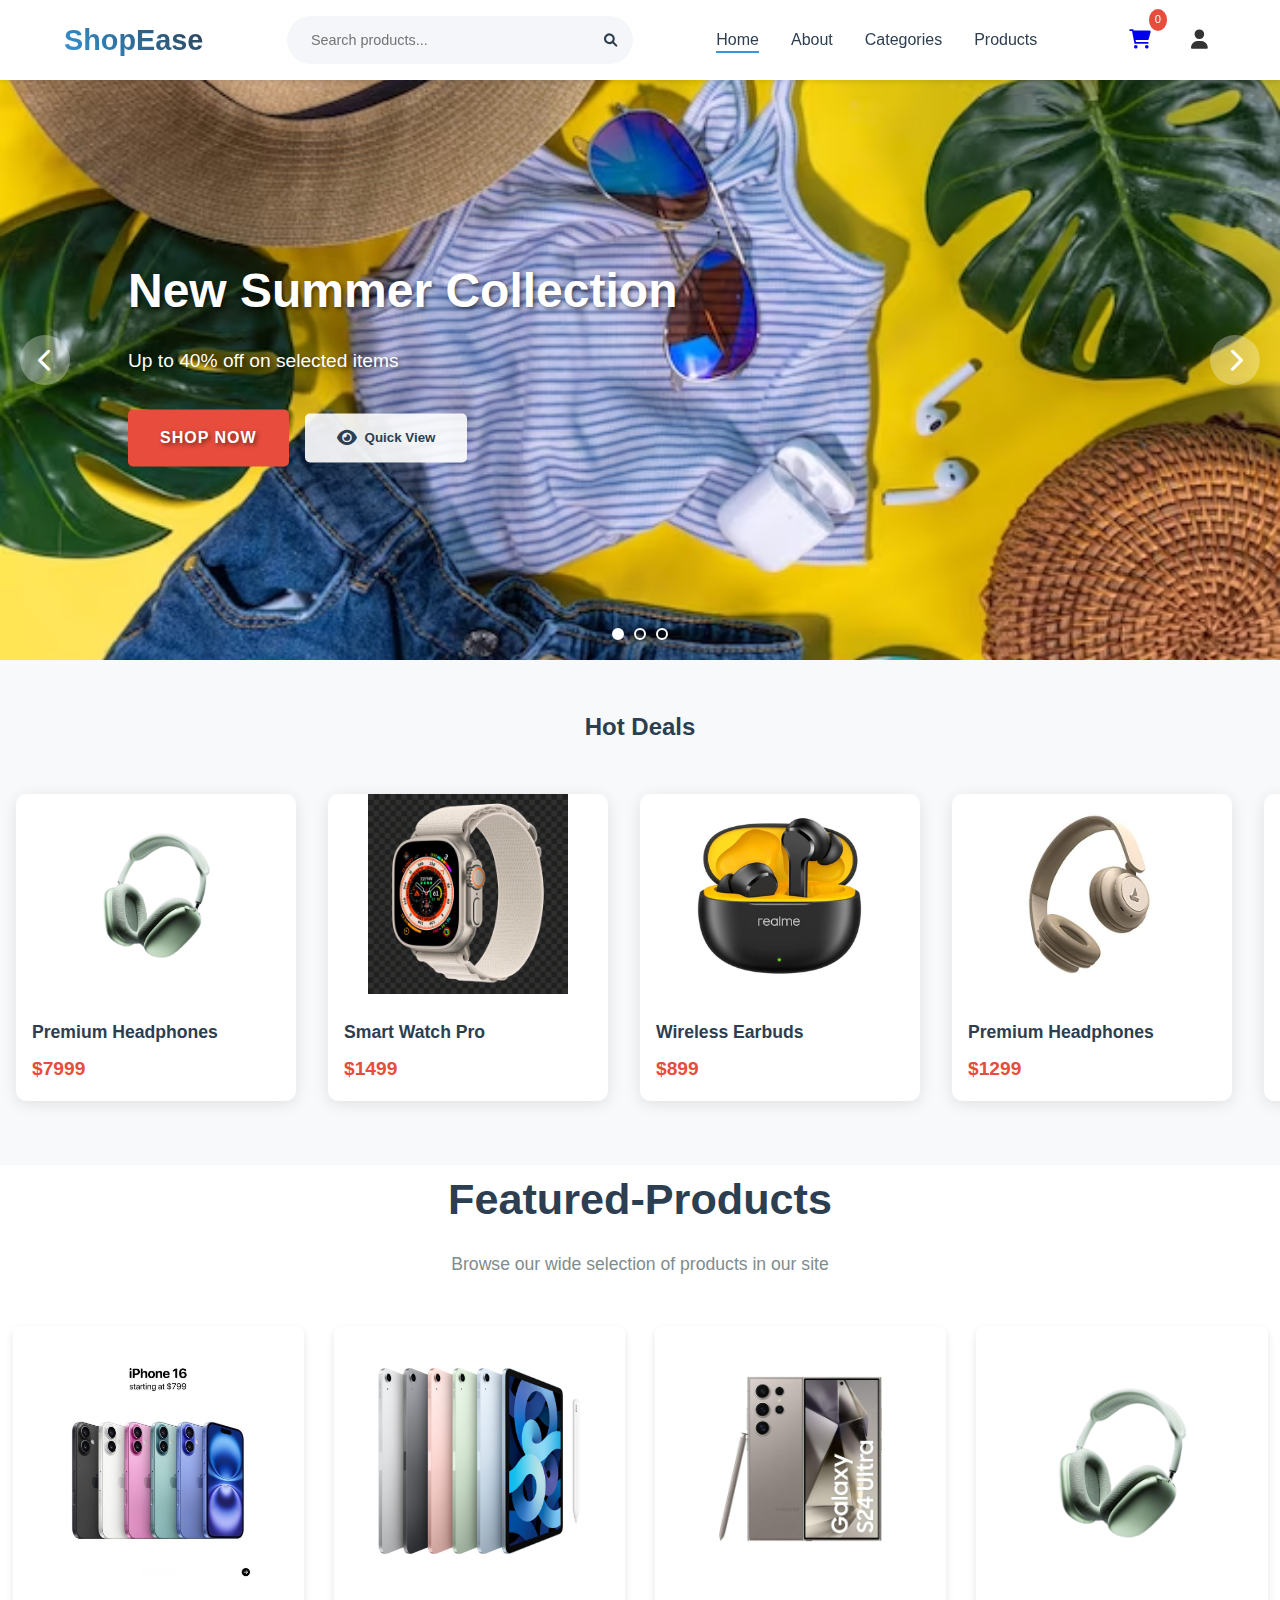
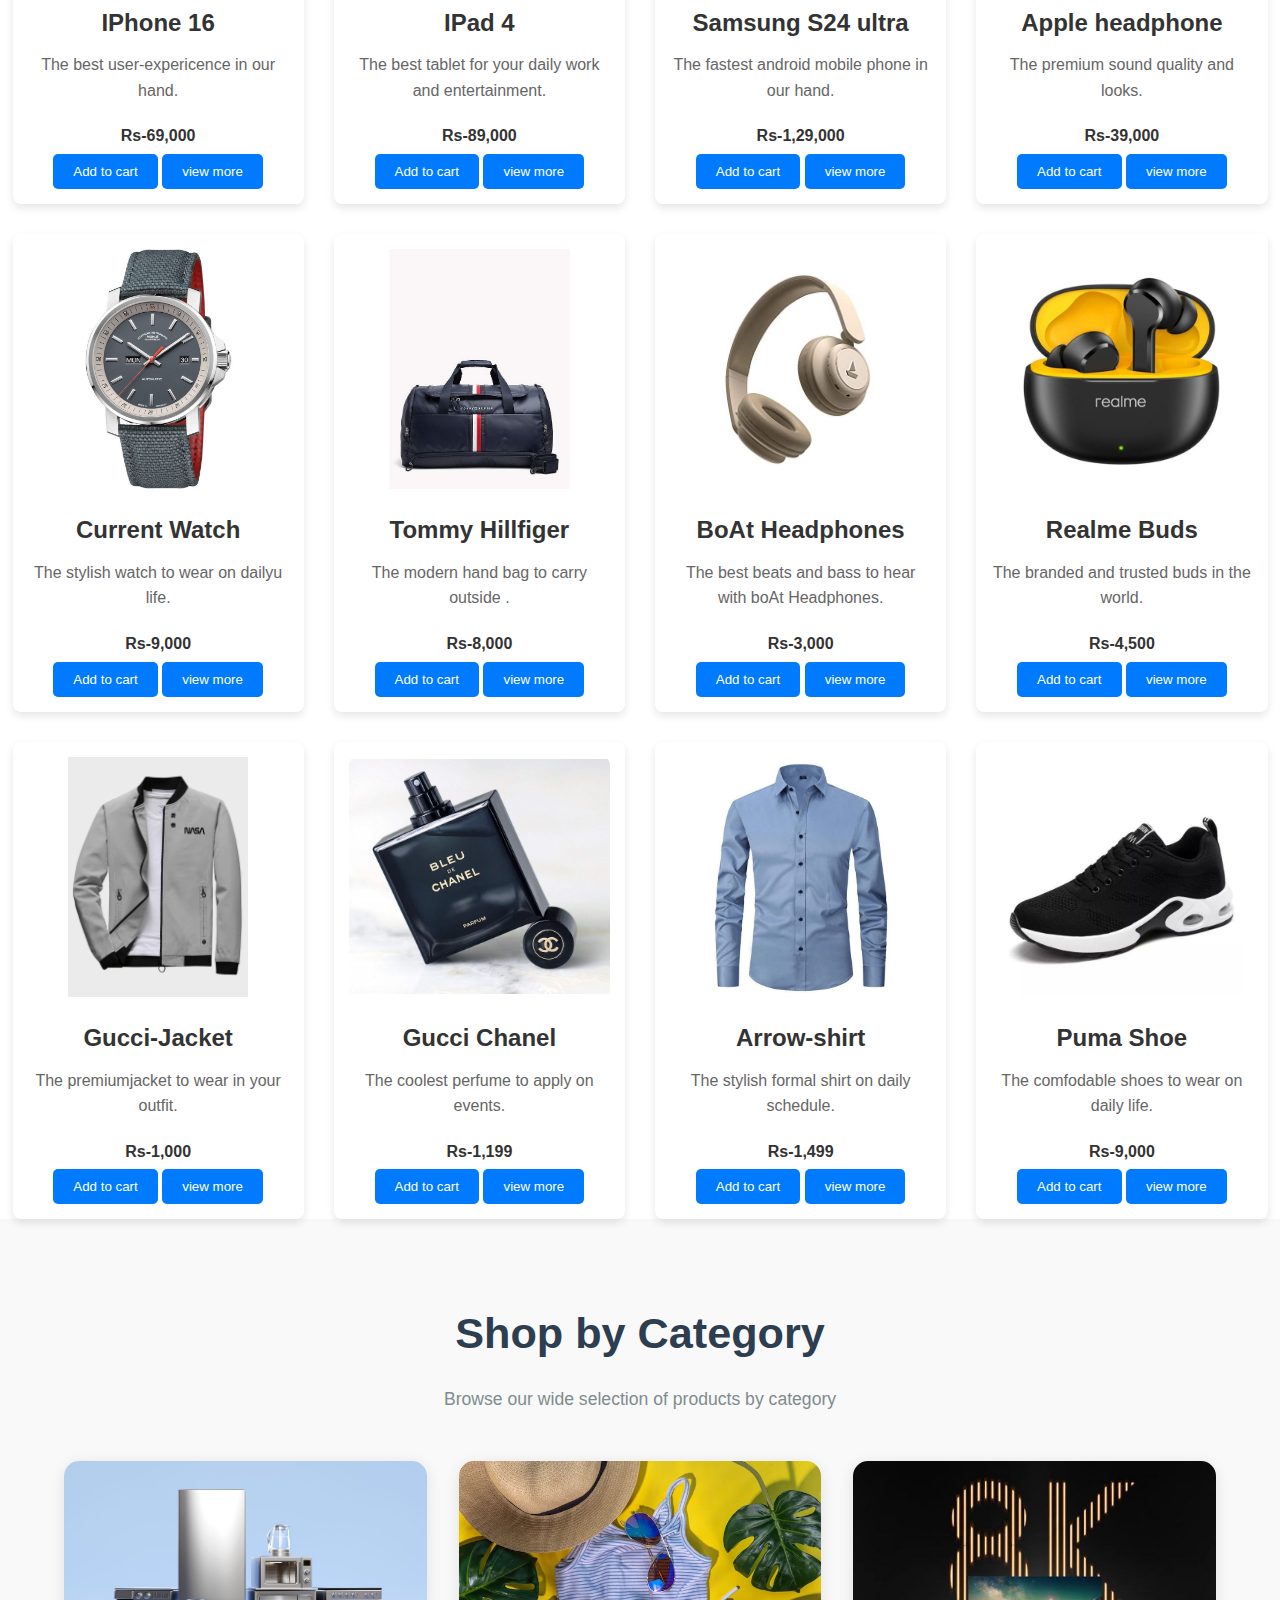
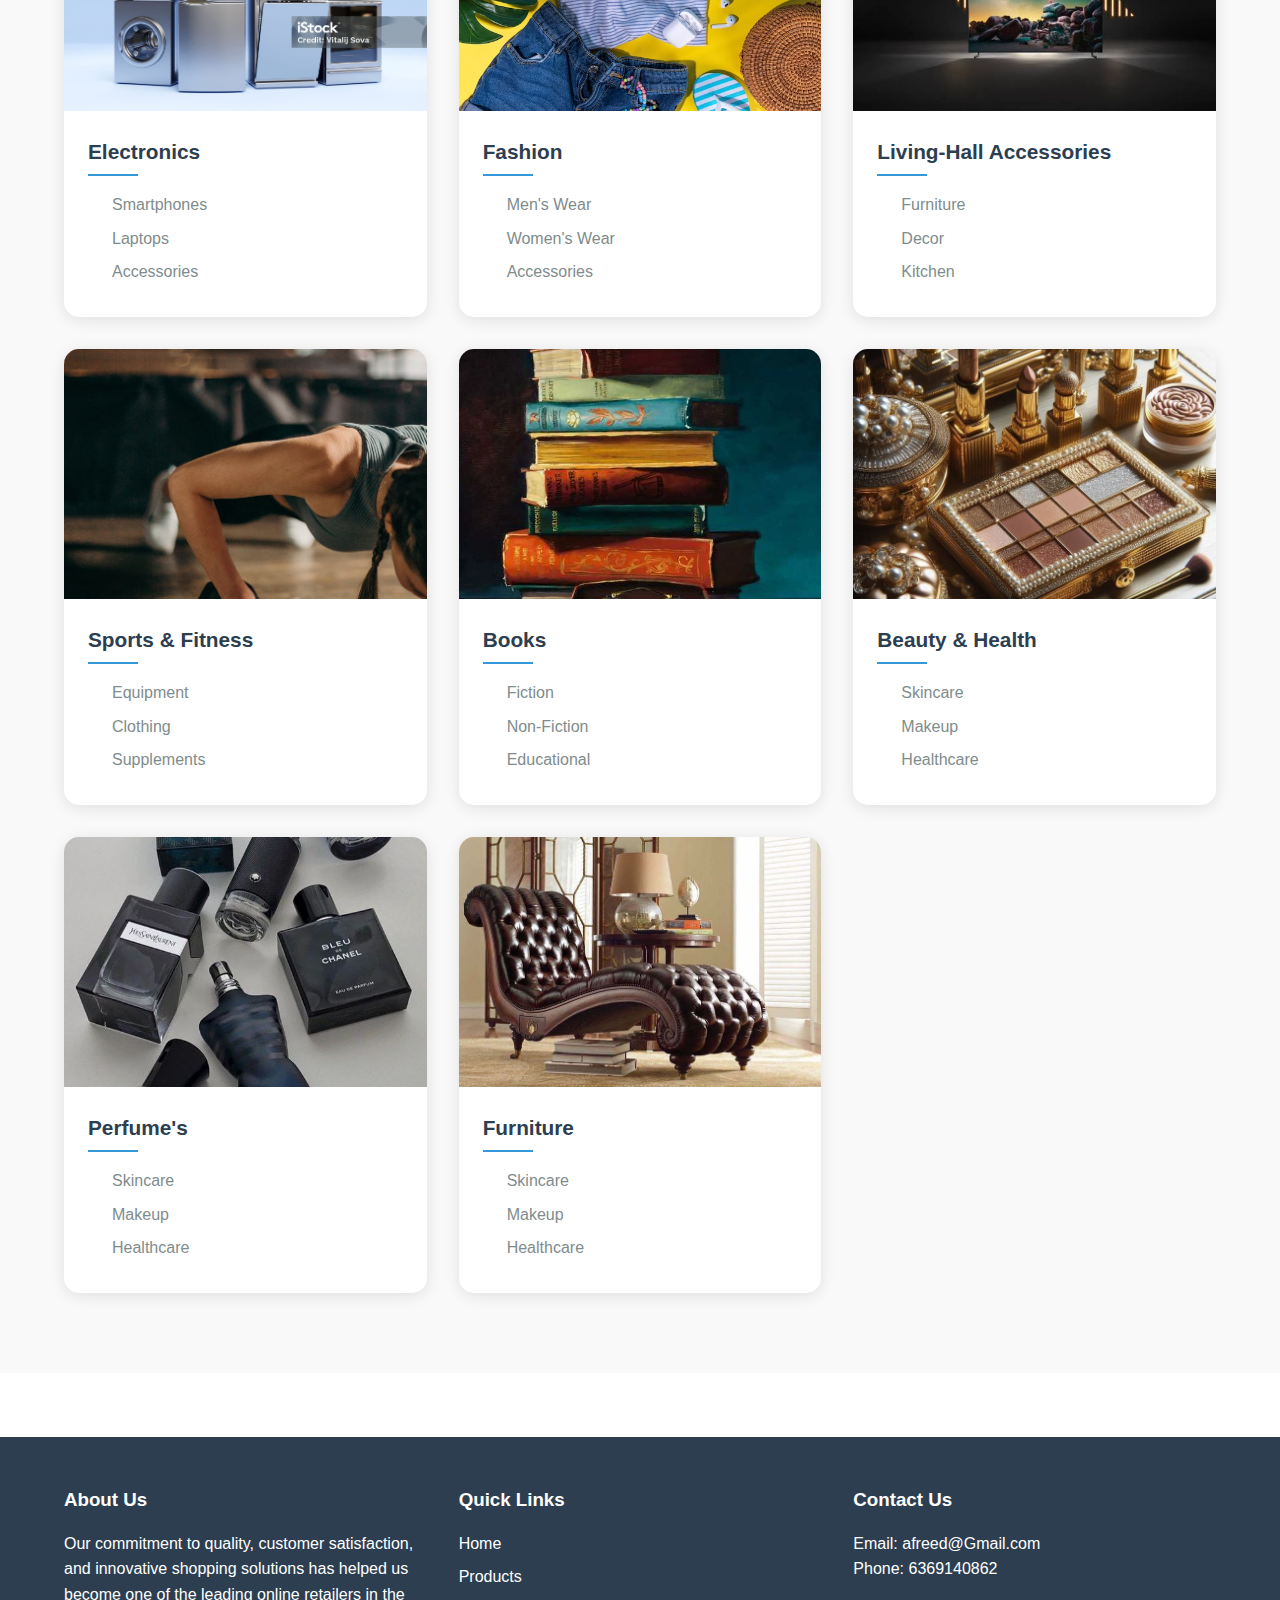
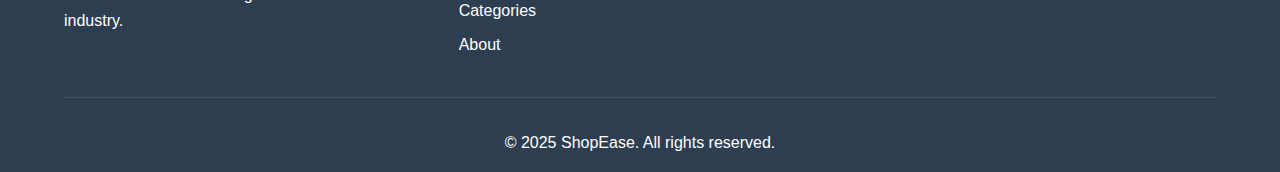
==== commit 68434de6: "added categories section" ====
--- a/index.html
+++ b/index.html
@@ -24,9 +24,9 @@
             </div>
             <ul class="nav-links">
                 <li><a class="active" href="#home">Home</a></li>
+                <li><a href="/about.html">About</a></li>
+                <li><a href="/category.html">Categories</a></li>
                 <li><a href="/product.html">Products</a></li>
-                <li><a href="/category.html">Categories</a></li>
-                <li><a href="/about.html">About</a></li>
             </ul>
             <div class="nav-icons">
                 <div class="cart-icon">
@@ -332,7 +332,7 @@
                     <img src="images/washing-machine-1.jpg" alt="Electronics">
                     <div class="category-overlay">
                         <span class="item-count">150+ Items</span>
-                        <a href="/product.html" class="explore-btn">Explore Electronics</a>
+                        <a href="/electronic.html" class="explore-btn">Explore Electronics</a>
                     </div>
                 </div>
                 <div class="category-content">
@@ -350,7 +350,7 @@
                     <img src="images/slider1.jpg" alt="Fashion">
                     <div class="category-overlay">
                         <span class="item-count">200+ Items</span>
-                        <a href="/product.html" class="explore-btn">Explore Fashion</a>
+                        <a href="/fashion.html" class="explore-btn">Explore Fashion</a>
                     </div>
                 </div>
                 <div class="category-content">
@@ -368,7 +368,7 @@
                     <img src="images/Samsung launch first QLED TV IN INDIA..jpg" alt="Home & Living">
                     <div class="category-overlay">
                         <span class="item-count">180+ Items</span>
-                        <a href="/product.html" class="explore-btn">Explore Home</a>
+                        <a href="/living-hall.html" class="explore-btn">Explore Home</a>
                     </div>
                 </div>
                 <div class="category-content">
@@ -386,7 +386,7 @@
                     <img src="images/sports&fitness.jpg" alt="Sports">
                     <div class="category-overlay">
                         <span class="item-count">120+ Items</span>
-                        <a href="/product.html" class="explore-btn">Explore Sports</a>
+                        <a href="/sports.html" class="explore-btn">Explore Sports</a>
                     </div>
                 </div>
                 <div class="category-content">
@@ -404,7 +404,7 @@
                     <img src="images/books.jpg" alt="Books">
                     <div class="category-overlay">
                         <span class="item-count">300+ Items</span>
-                        <a href="/product.html" class="explore-btn">Explore Books</a>
+                        <a href="/books.html" class="explore-btn">Explore Books</a>
                     </div>
                 </div>
                 <div class="category-content">
@@ -439,7 +439,7 @@
                     <img src="images/perfume.jpg" alt="Beauty">
                     <div class="category-overlay">
                         <span class="item-count">160+ Items</span>
-                        <a href="/product.html" class="explore-btn">Explore Beauty</a>
+                        <a href="/perfume.html" class="explore-btn">Explore Beauty</a>
                     </div>
                 </div>
                 <div class="category-content">
@@ -456,7 +456,7 @@
                     <img src="images/forniture.jpg" alt="Beauty">
                     <div class="category-overlay">
                         <span class="item-count">160+ Items</span>
-                        <a href="/product.html" class="explore-btn">Explore Beauty</a>
+                        <a href="/furniture.html" class="explore-btn">Explore Beauty</a>
                     </div>
                 </div>
                 <div class="category-content">
--- a/styles/style.css
+++ b/styles/style.css
@@ -568,7 +568,7 @@
 
 .section-header h2 {
     color: #2c3e50;
-    font-size: 2.5rem;
+    font-size: 2.7rem;
     margin-bottom: 1rem;
 }
 
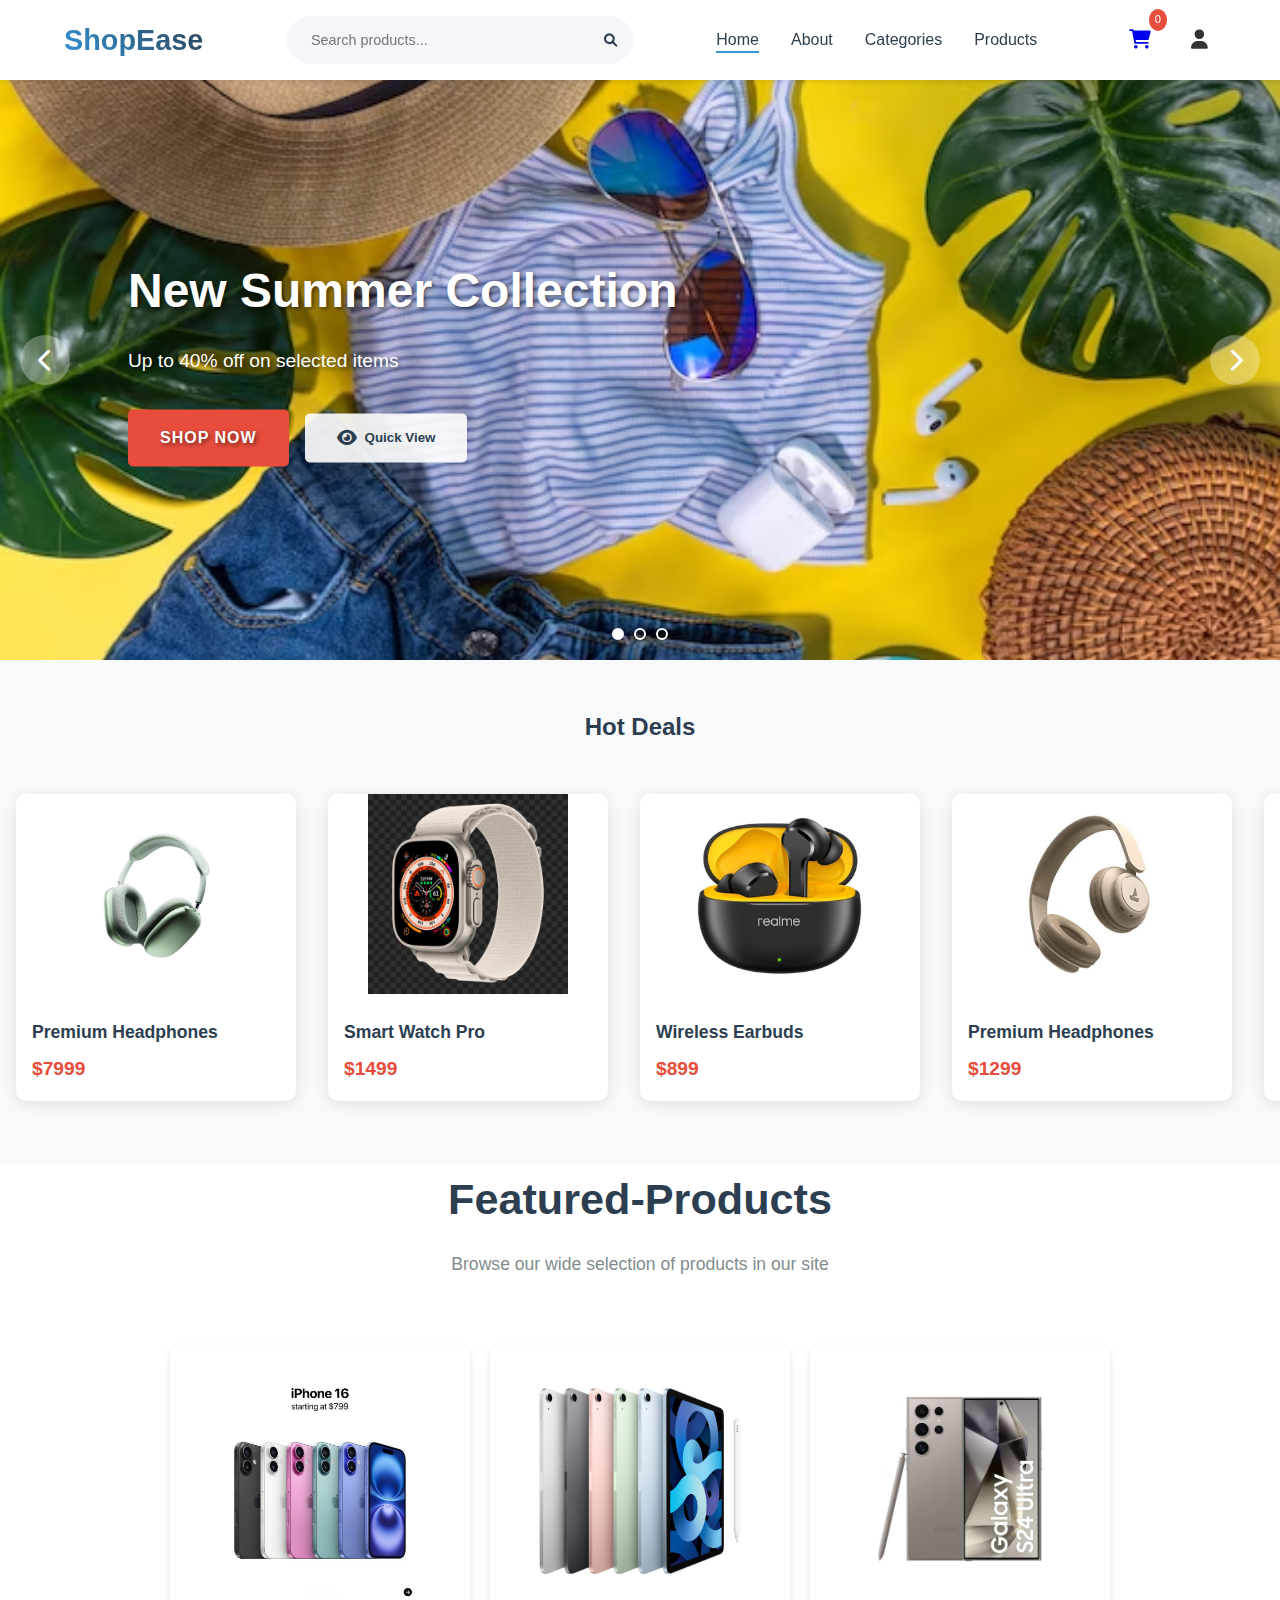
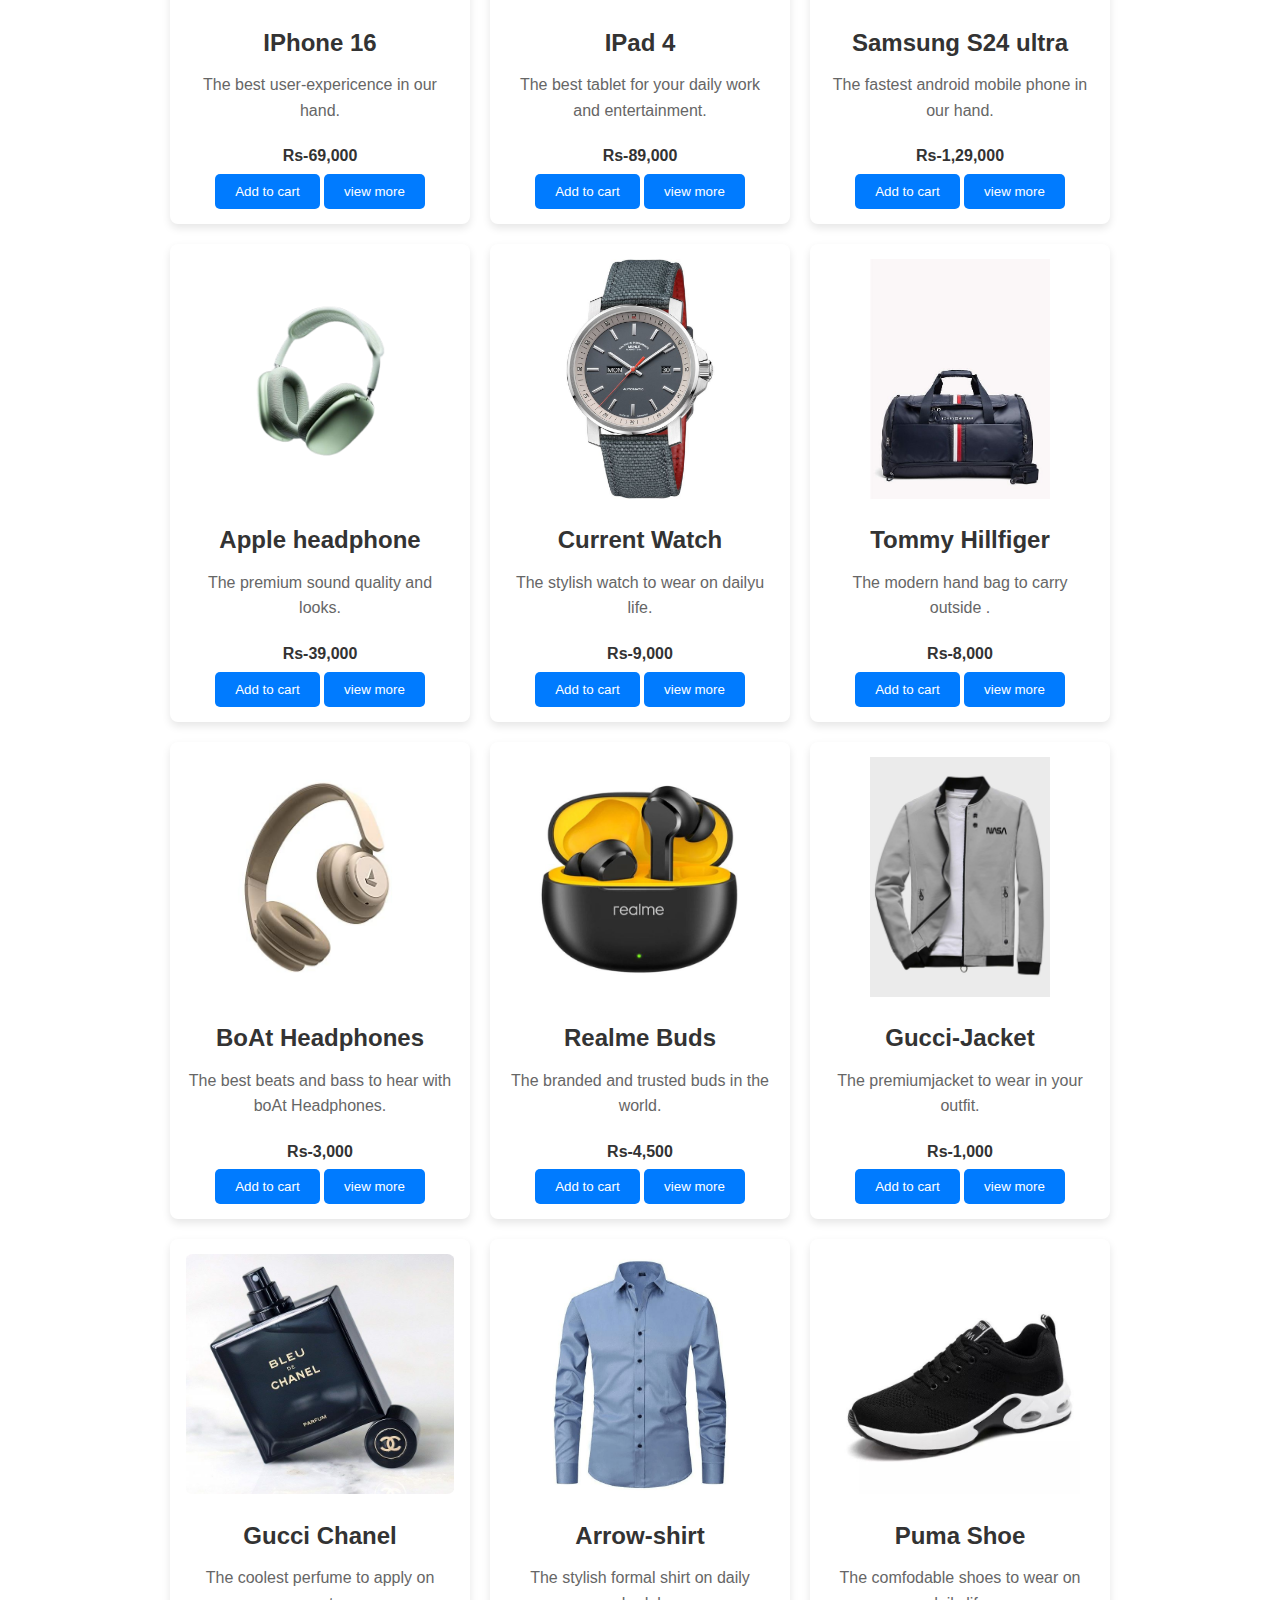
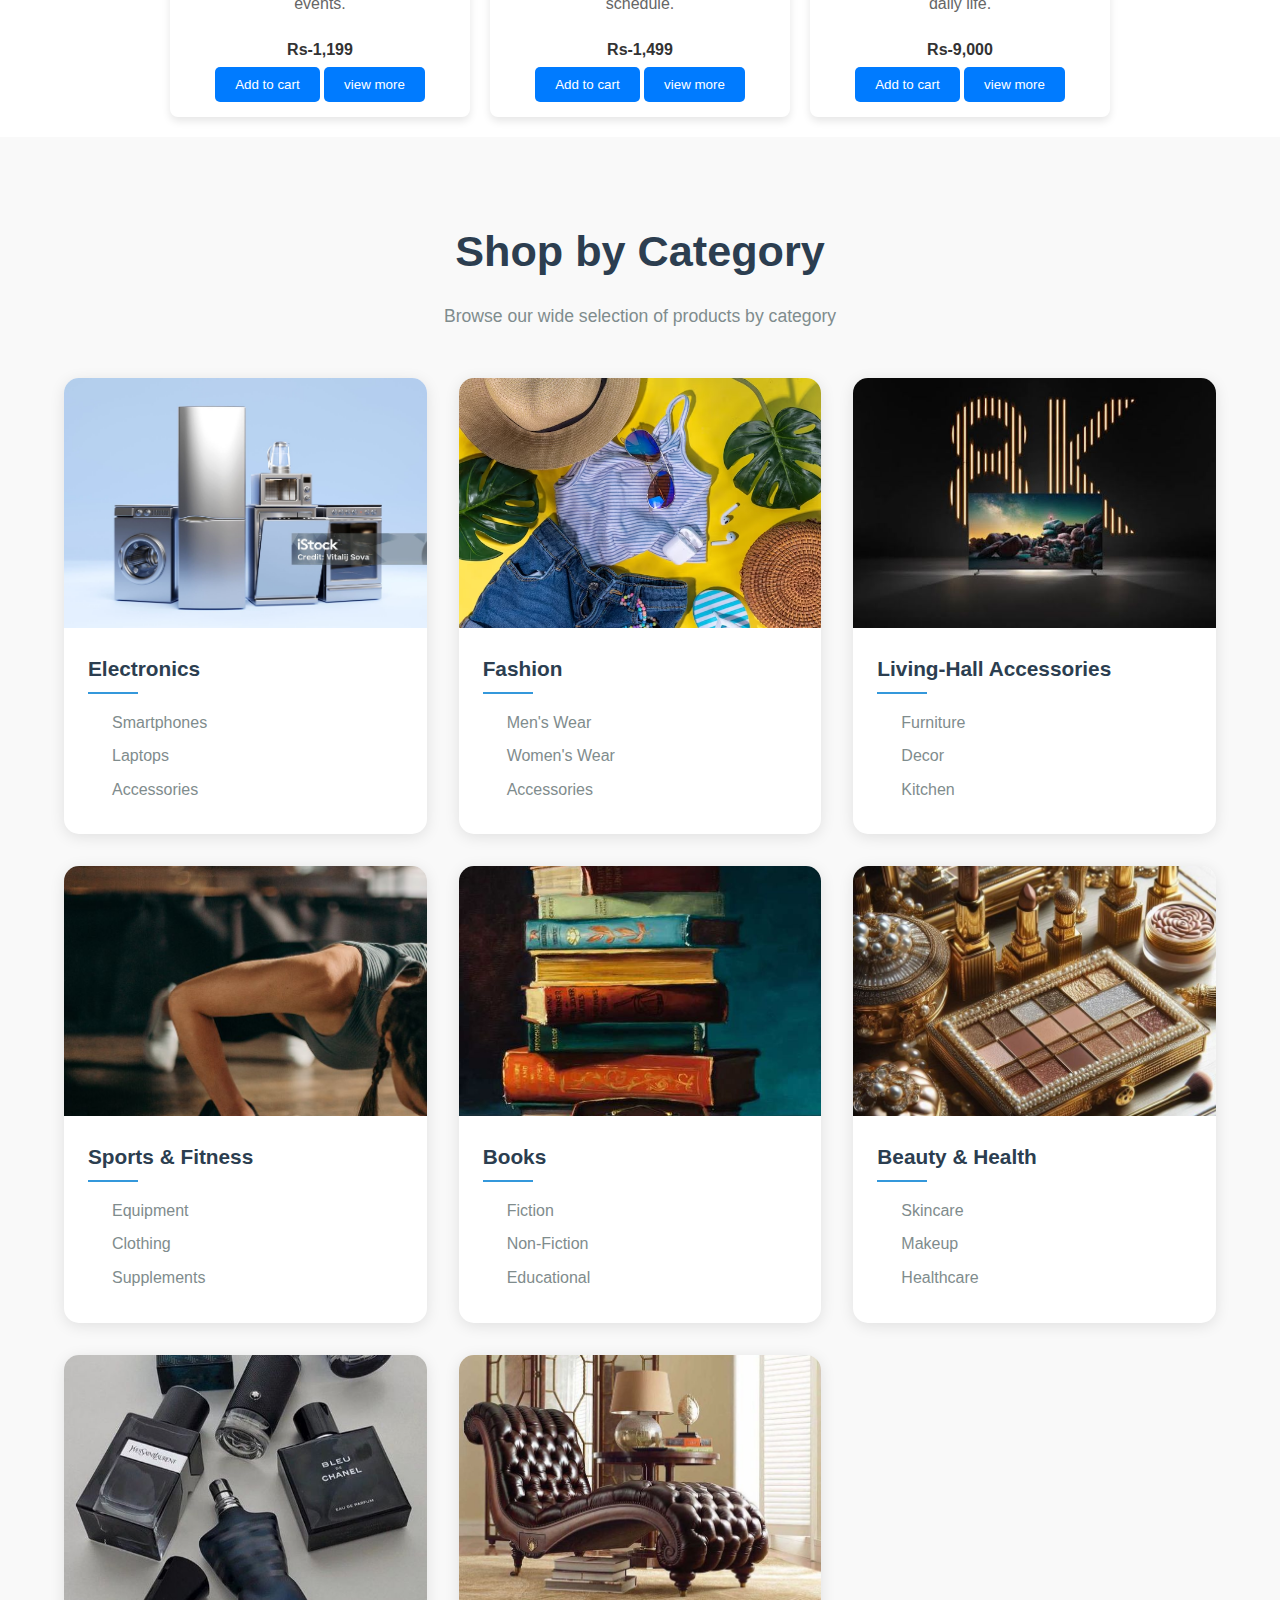
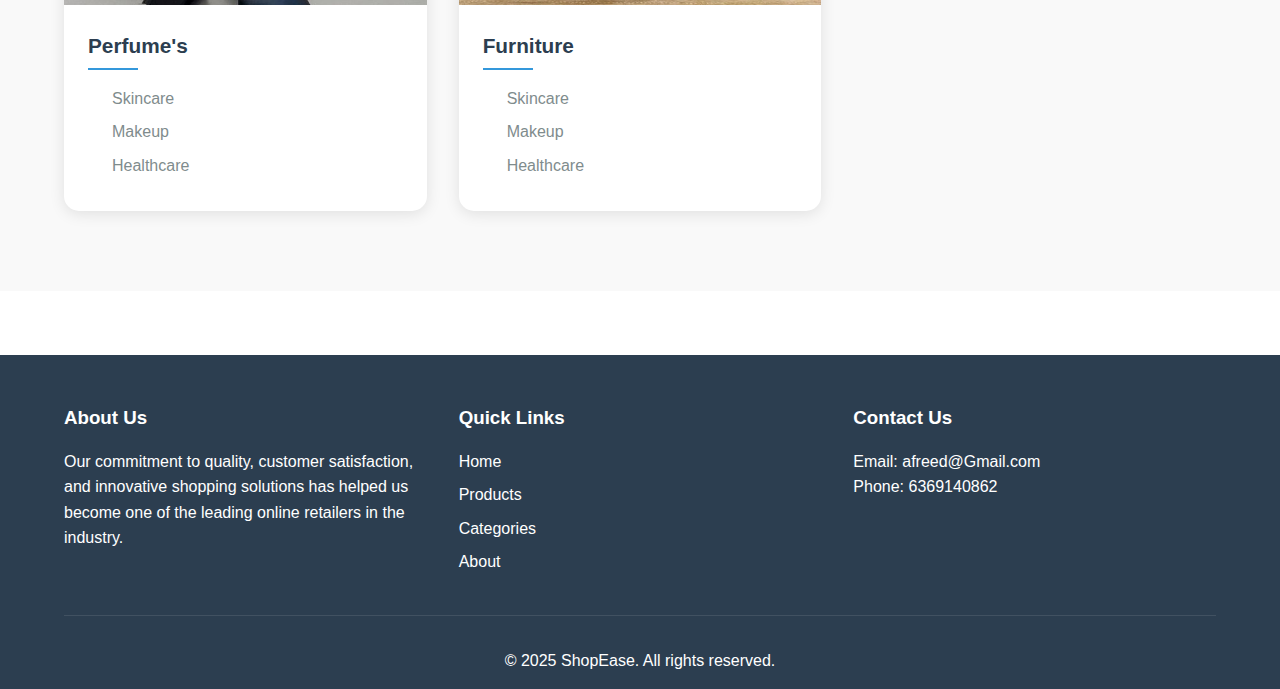
==== commit 74c0679d: "last-changes" ====
--- a/index.html
+++ b/index.html
@@ -209,7 +209,7 @@
                     </div>
                     <div class="promo-info">
                         <h3>Wireless Earbuds</h3>
-                        <p class="promo-price">$8999</p>
+                        <p class="promo-price">$899</p>
                         <!-- <span class="discount-tag">-25%</span> -->
                     </div>
                 </div>
--- a/styles/style.css
+++ b/styles/style.css
@@ -225,14 +225,18 @@
 }
 
 .card-container {
-    display: grid;
-    grid-template-columns: repeat(4, 1fr);
-    gap: 30px;
-    max-width: 1255px;
-    margin: 0 auto;
+    display: flex;
+            flex-wrap: wrap;
+            justify-content: center;
+            gap: 20px;
+            padding: 20px;
+            max-width: 100%;
+            margin: 0 auto;
 }
 
 .card {
+    min-width: 250px;
+    max-width: 300px;
     background-color: #fff;
     border-radius: 8px;
     overflow: hidden;
@@ -303,6 +307,15 @@
 
     .search-bar {
         width: 60%;
+    }
+    .card-container {
+        flex-direction: column;
+        align-items: center;
+    }
+
+    .card {
+        max-width: 100%;
+        width: 90%;
     }
 }
 
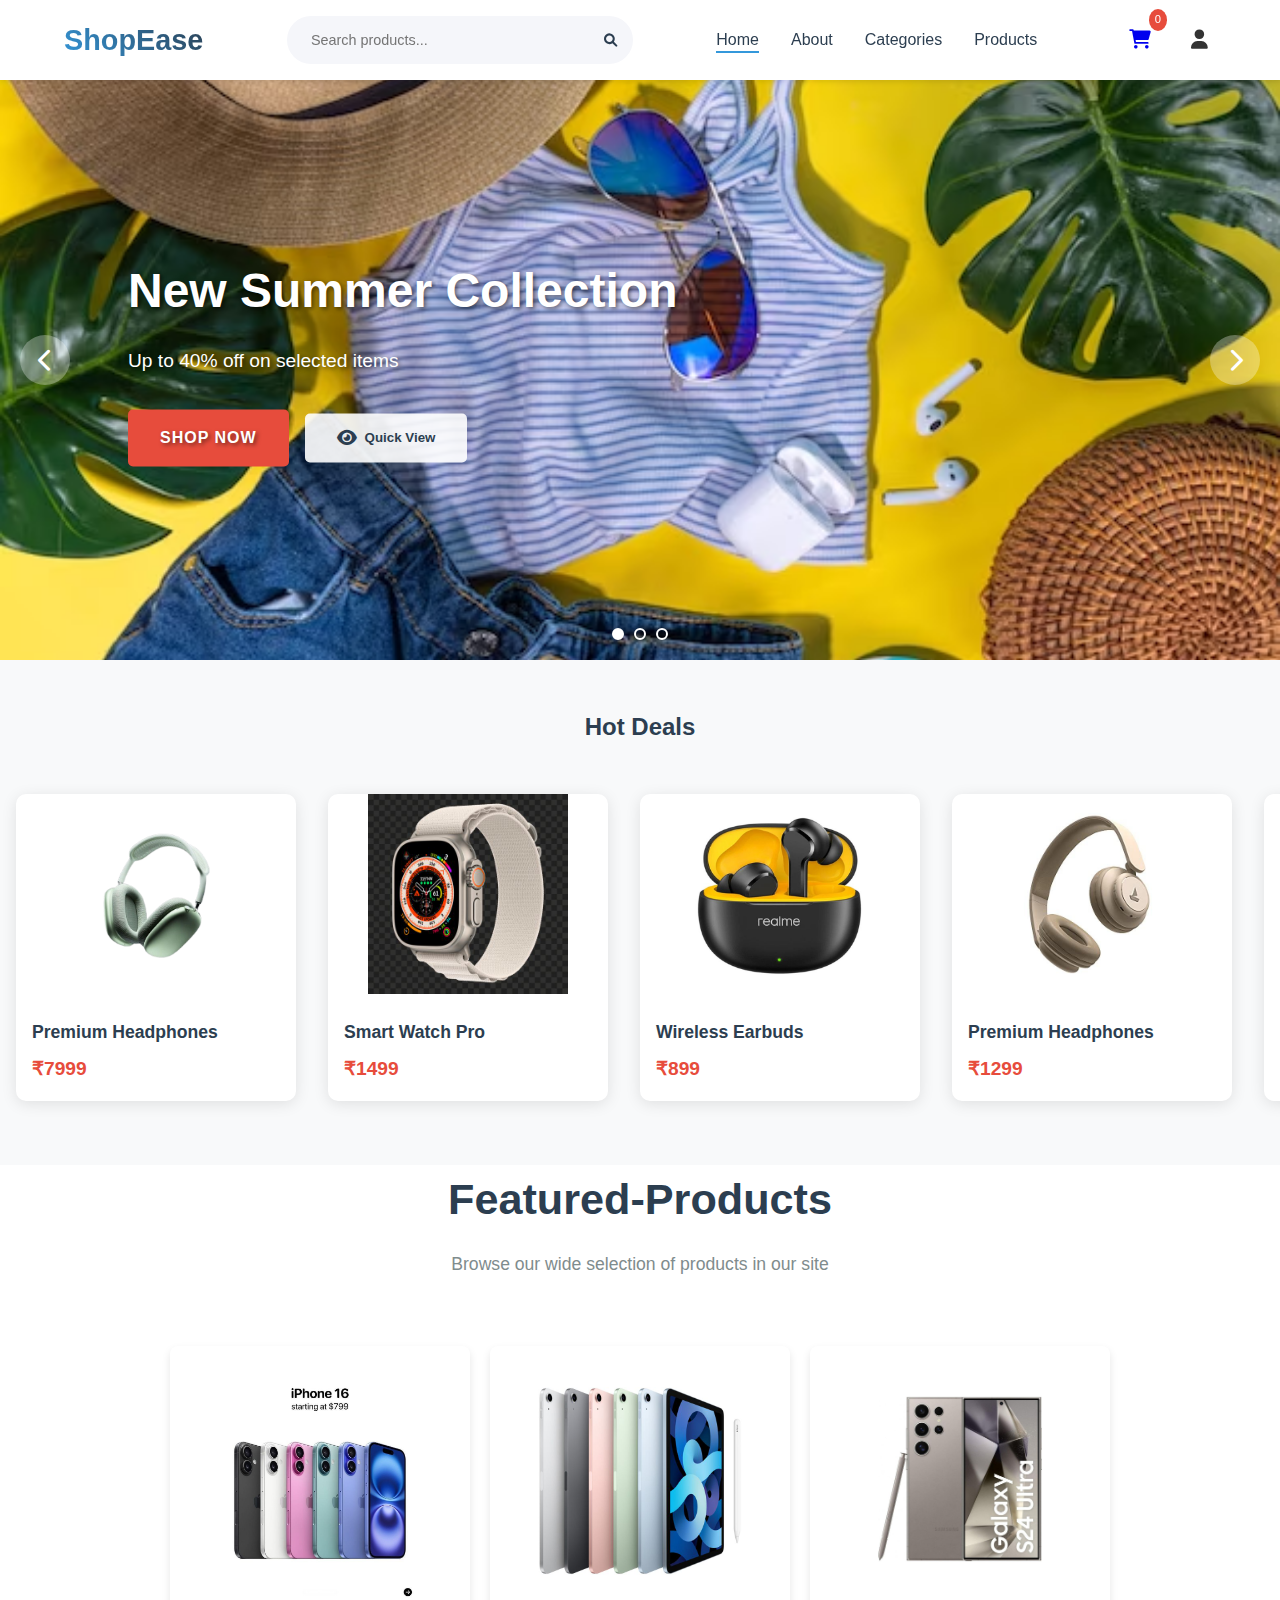
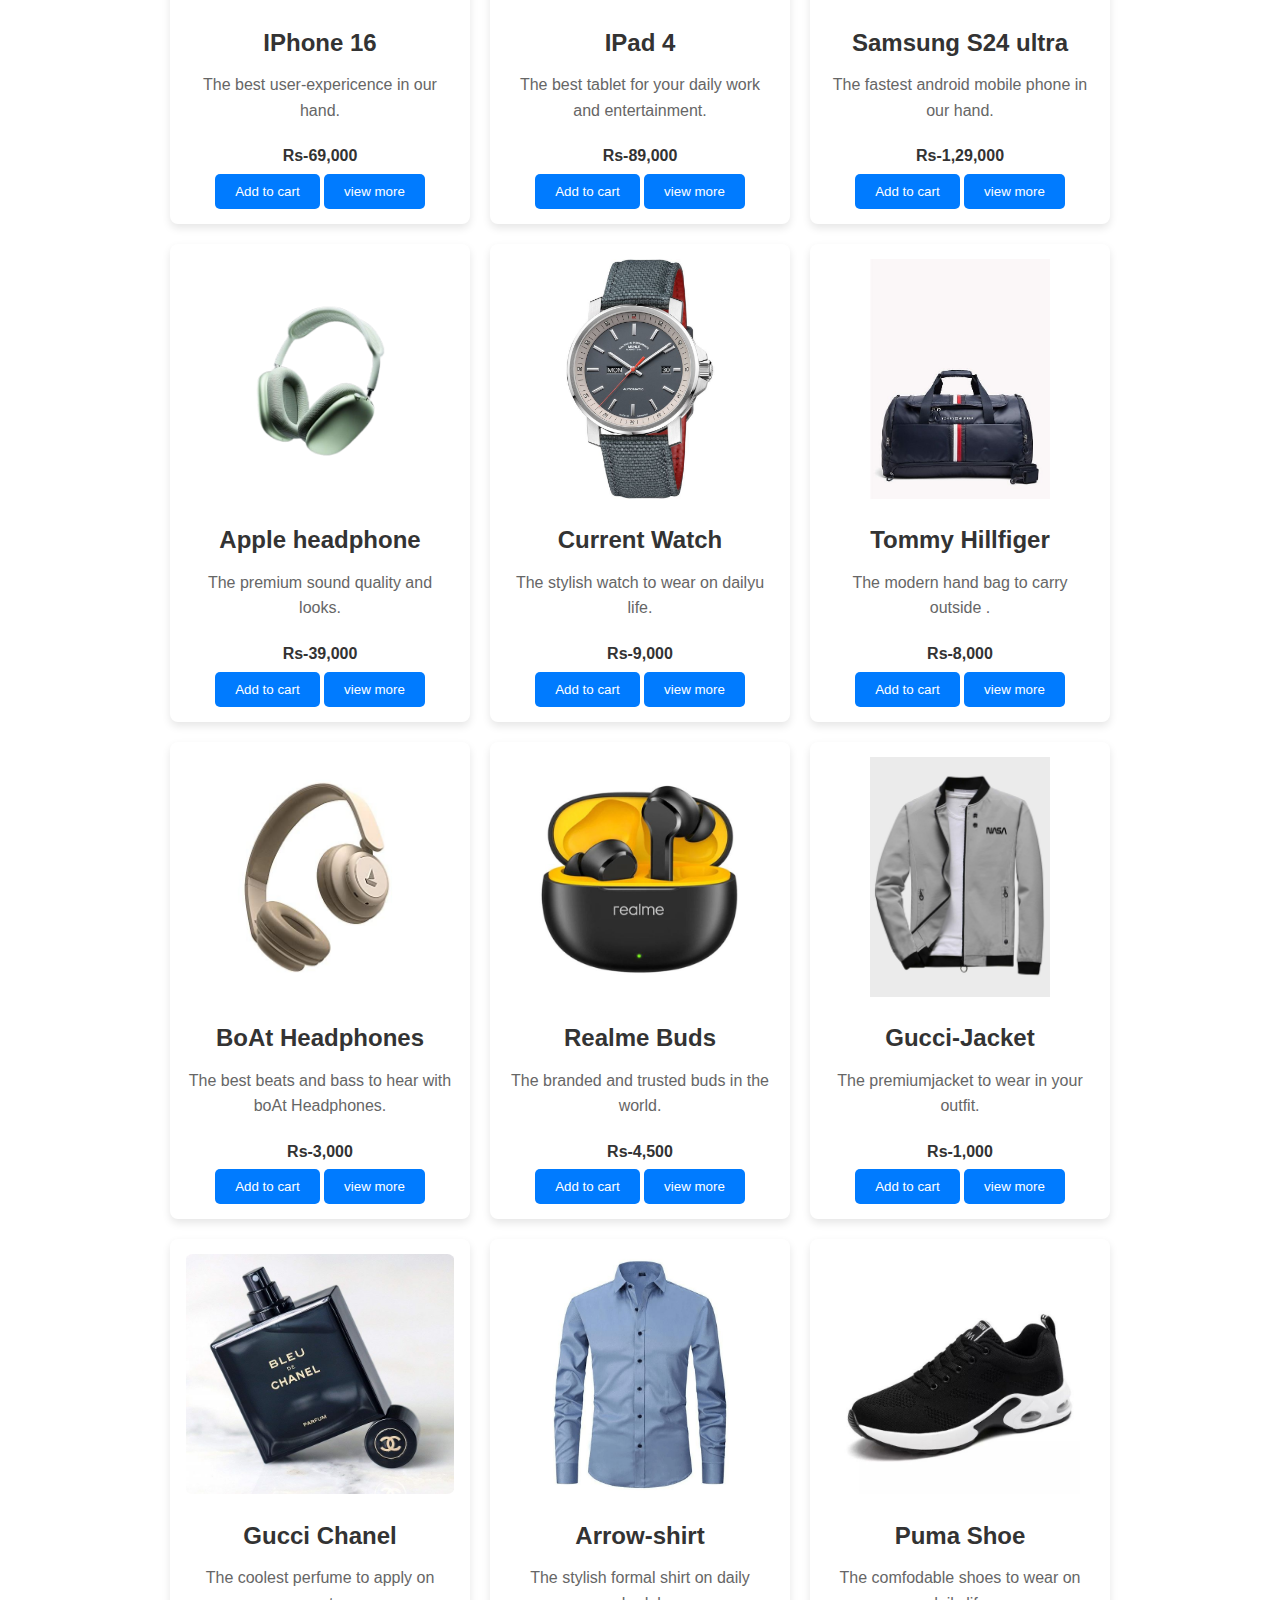
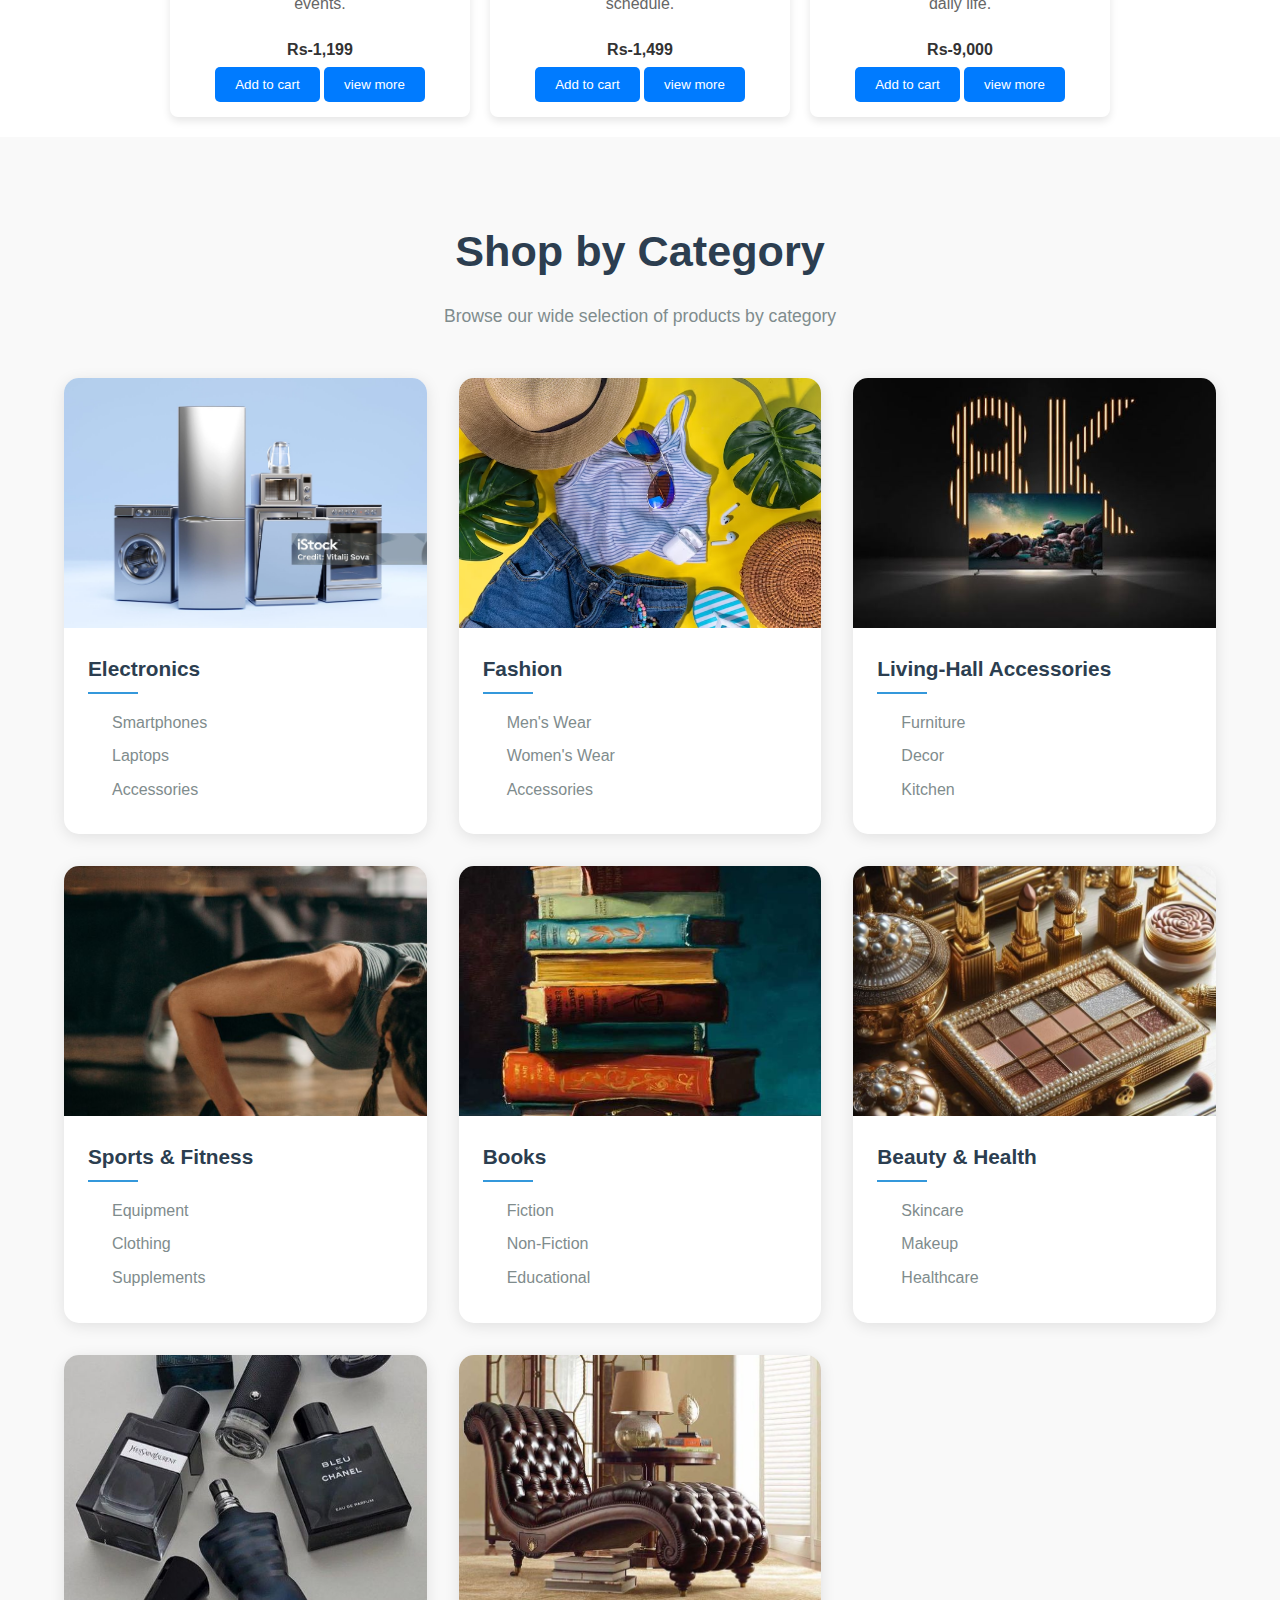
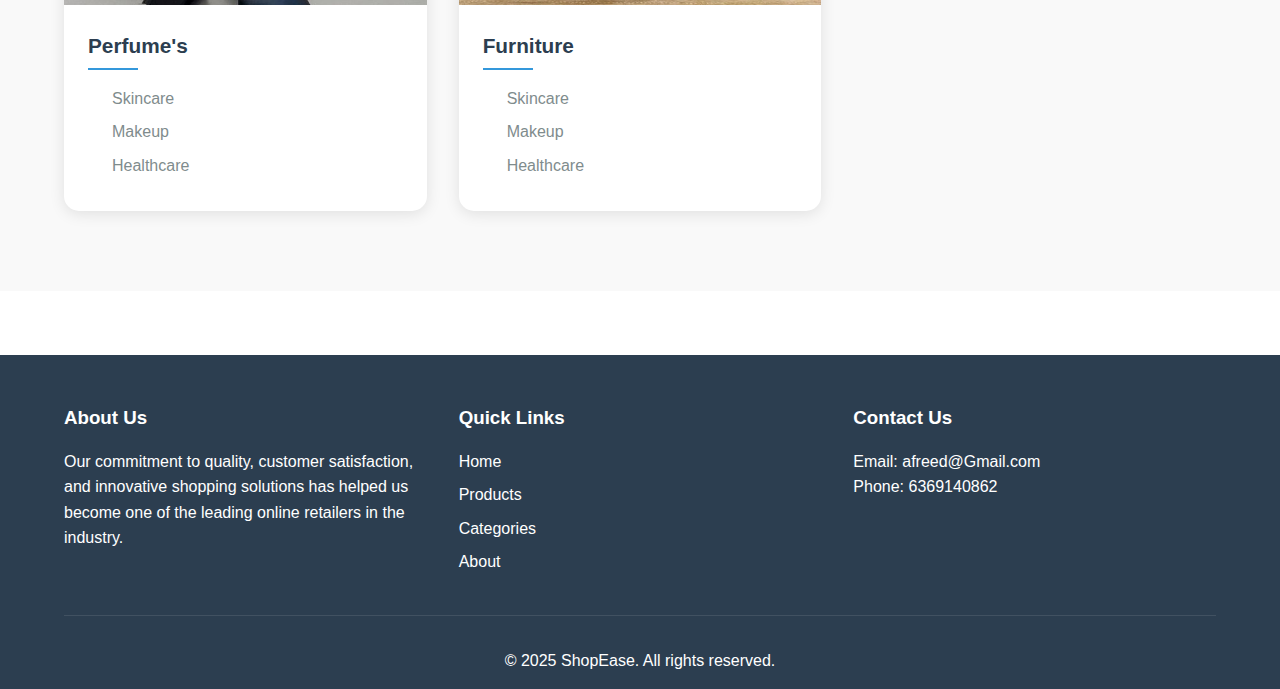
==== commit 79417bf0: "third commit" ====
--- a/index.html
+++ b/index.html
@@ -133,7 +133,7 @@
                     </div>
                     <div class="promo-info">
                         <h3>Premium Headphones</h3>
-                        <p class="promo-price">$7999</p>
+                        <p class="promo-price">₹7999</p>
                         <!-- <span class="discount-tag">-20%</span> -->
                     </div>
                 </div>
@@ -148,7 +148,7 @@
                     </div>
                     <div class="promo-info">
                         <h3>Smart Watch Pro</h3>
-                        <p class="promo-price">$1499</p>
+                        <p class="promo-price">₹1499</p>
                         <!-- <span class="discount-tag">-30%</span> -->
                     </div>
                 </div>
@@ -163,7 +163,7 @@
                     </div>
                     <div class="promo-info">
                         <h3>Wireless Earbuds</h3>
-                        <p class="promo-price">$899</p>
+                        <p class="promo-price">₹899</p>
                         <!-- <span class="discount-tag">-25%</span> -->
                     </div>
                 </div>
@@ -179,7 +179,7 @@
                     </div>
                     <div class="promo-info">
                         <h3>Premium Headphones</h3>
-                        <p class="promo-price">$1299</p>
+                        <p class="promo-price">₹1299</p>
                         <!-- <span class="discount-tag">-20%</span> -->
                     </div>
                 </div>
@@ -194,7 +194,7 @@
                     </div>
                     <div class="promo-info">
                         <h3>Smart Watch Pro</h3>
-                        <p class="promo-price">$1499</p>
+                        <p class="promo-price">₹1499</p>
                         <!-- <span class="discount-tag">-30%</span> -->
                     </div>
                 </div>
@@ -209,7 +209,7 @@
                     </div>
                     <div class="promo-info">
                         <h3>Wireless Earbuds</h3>
-                        <p class="promo-price">$899</p>
+                        <p class="promo-price">₹899</p>
                         <!-- <span class="discount-tag">-25%</span> -->
                     </div>
                 </div>
